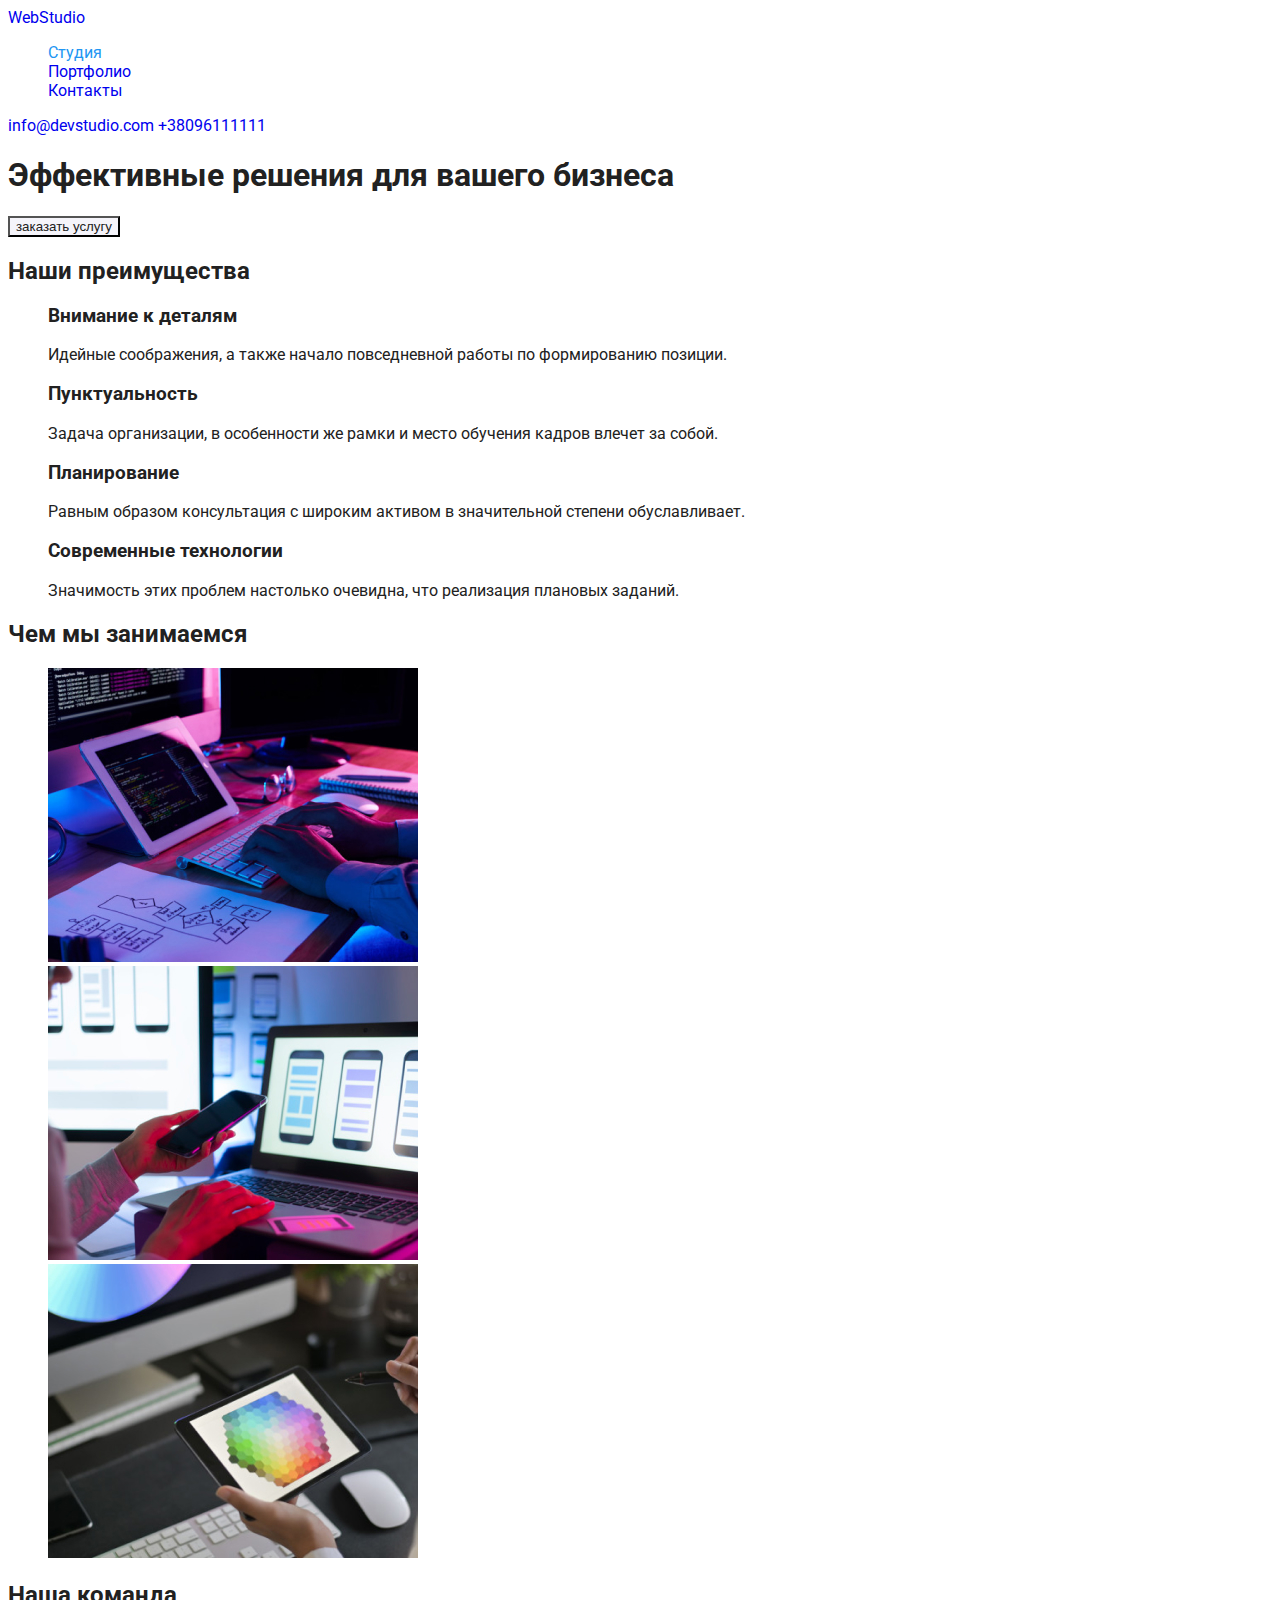
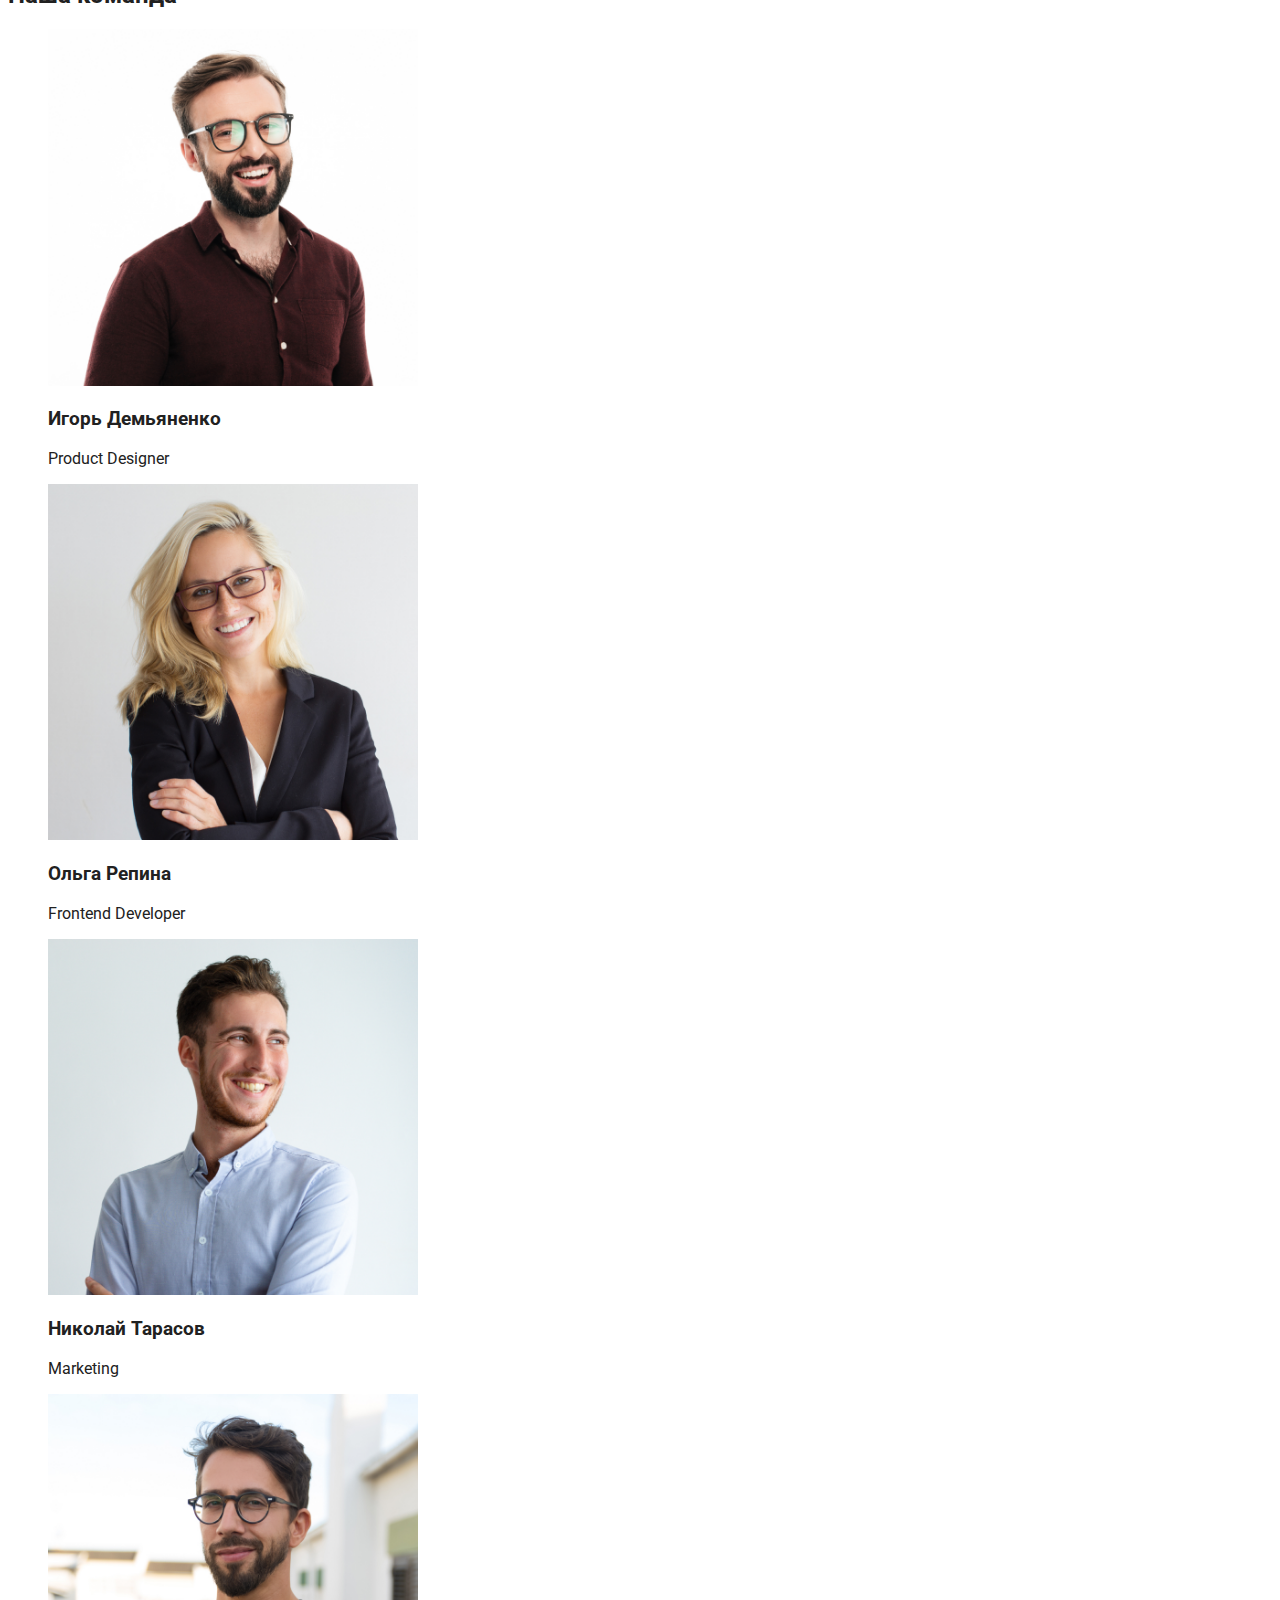
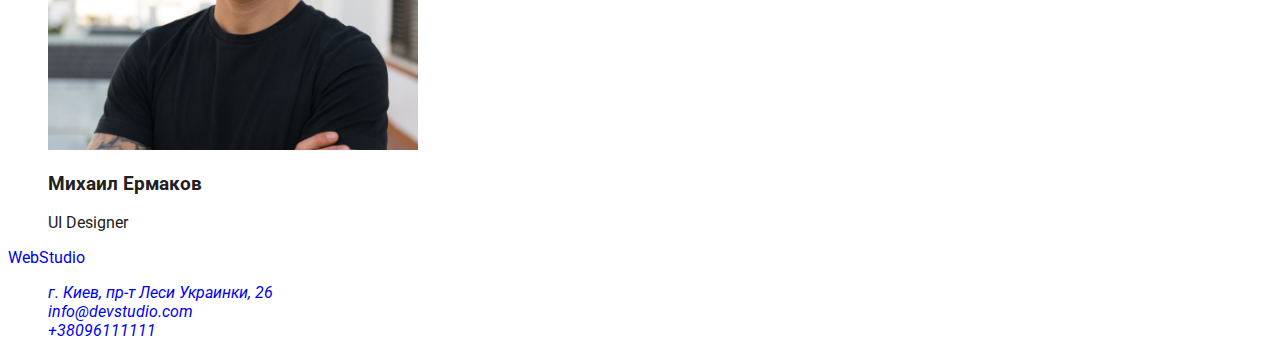
==== index.html @ 649ae751 "buttons added" ====
<!DOCTYPE html>
<html lang="ru">
    <head>
        <meta charset="UTF-8">
        <meta http-equiv="X-UA-Compatible" content="IE=edge">
        <meta name="viewport" content="width=device-width, initial-scale=1.0">
        <link rel="preconnect" href="https://fonts.googleapis.com">
        <link rel="preconnect" href="https://fonts.gstatic.com" crossorigin>
        <link href="https://fonts.googleapis.com/css2?family=Raleway:wght@700&family=Roboto:wght@400;500;700;900&display=swap"
            rel="stylesheet">
        <link rel="stylesheet" href="css/styles.css">
        <title>WebStudio</title>
    </head>
        <body>
            <!--header  -->
            <header>
                <nav class="site-nav">
                    <a href="./index.html">WebStudio</a>
                    <ul class="list">
                    <li> <a href="./index.html" class="link current">Студия</a> </li>
                    <li> <a href="./portfolio.html" class="link">Портфолио</a> </li>
                    <li> <a href="#">Контакты</a> </li>
                    </ul>
                </nav>
                <div>
                    <a href="mailto:info@devstudio.com">info@devstudio.com</a>
                    <a href="tel:+380961111111">+38096111111</a>
                </div>
            </header>

            <!-- main -->
            <main>
                <!-- Hero -->
                <section>
                    <h1>Эффективные решения для вашего бизнеса</h1>
                    <button type="button" class="button">заказать услугу</button>
                </section>
                <section>
                    <!-- заголовок h2 скрыть -->
                    <h2>Наши преимущества</h2>
                    <ul class="list">
                        <li>
                            <h3>Внимание к деталям</h3>
                            <p>Идейные соображения, а также начало повседневной работы по формированию позиции.</p>
                        </li>
                        <li>
                            <h3>Пунктуальность</h3>
                            <p>
                                Задача организации, в особенности же рамки и место обучения кадров влечет за собой.
                            </p>
                        </li>
                        <li>
                            <h3>Планирование</h3>
                            <p>
                                Равным образом консультация с широким активом в значительной степени обуславливает.
                            </p>
                        </li>
                        <li>
                            <h3>Современные технологии</h3>
                            <p>Значимость этих проблем настолько очевидна, что реализация плановых заданий.</p>
                        </li>
                    </ul>
                </section>
                <!-- Activities -->
                <section>
                    <h2>Чем мы занимаемся</h2>
                    <ul class="list">
                        <li>
                            <img src="./images/box-1.jpg" alt="coding" width="370" height="294"/>
                        </li>
                        <li>
                            <img src="./images/box-2.jpg" alt="mobile-app" width="370" height="294"/>
                        </li>
                        <li>
                            <img src="./images/box-3.jpg" alt="tablet" width="370" height="294"/>
                        </li>
                    </ul>
                </section>
                <!-- Our Team -->
                <h2>Наша команда</h2>
                <section>
                    <ul class="list">
                        <li>
                            <img src="./images/teamcard-1.jpg" alt="man-in-glasses" width="370" />
                            <h3>Игорь Демьяненко</h3>
                            <p>Product Designer</p>
                        </li>
                        <li>
                            <img src="./images/teamcard-2.jpg" alt="blonde-girl" width="370" />
                            <h3> Ольга Репина</h3>
                            <p>Frontend Developer </p>
                        </li>
                        <li>
                            <img src="./images/teamcard-3.jpg" alt="smiling-man" width="370" />
                            <h3>Николай Тарасов</h3>
                            <p> Marketing</p>
                        </li>
                        <li>
                            <img src="./images/teamcard-4.jpg" alt="smiling-man" width="370" />
                            <h3>Михаил Ермаков</h3>
                            <p> UI Designer</p>
                        </li>
                    </ul>
                </section>
                 
            </main>
            <!-- footer  -->
            <footer>
                <a href="./index.html">WebStudio</a>
                <address>
                    <ul class="list" >
                        <li><a href="https://goo.gl/maps/nnkkmyrKH8PEDYPt6" target="_blank" rel="nofollow noopener">г. Киев, пр-т Леси Украинки, 26</a> </li>
                        <li><a href="mailto:info@devstudio.com">info@devstudio.com</a></li>
                        <li><a href="tel:+380961111111">+38096111111</a></li>
                    </ul>    
                </address>            
        
            </footer>

            
        
        </body>
</html>
---- css/styles.css ----
:root {
    --primary-head-text : #212121;
    --secondary-text : #757575;
    --accent-color : #2196F3;
}
body {
    
    font-family: 'Raleway', sans-serif;
    font-family: 'Roboto', sans-serif;
    color: var(--primary-head-text);
    
}

ul {
    list-style: none;
}
a  {
    text-decoration: none;
}

/* Логотип */


/* site nav */
.site-nav :hover, :focus {
    color: brown;
}


.site-nav .link.current {
    color: var(--accent-color);
}


/* buttons */
.button {
    cursor: pointer;
    background-color: #F5F4FA;
    color: var(--primary-head-text)
}
.button:hover {
    color: var(--accent-color);

}
.button:active {
    color: green;
}
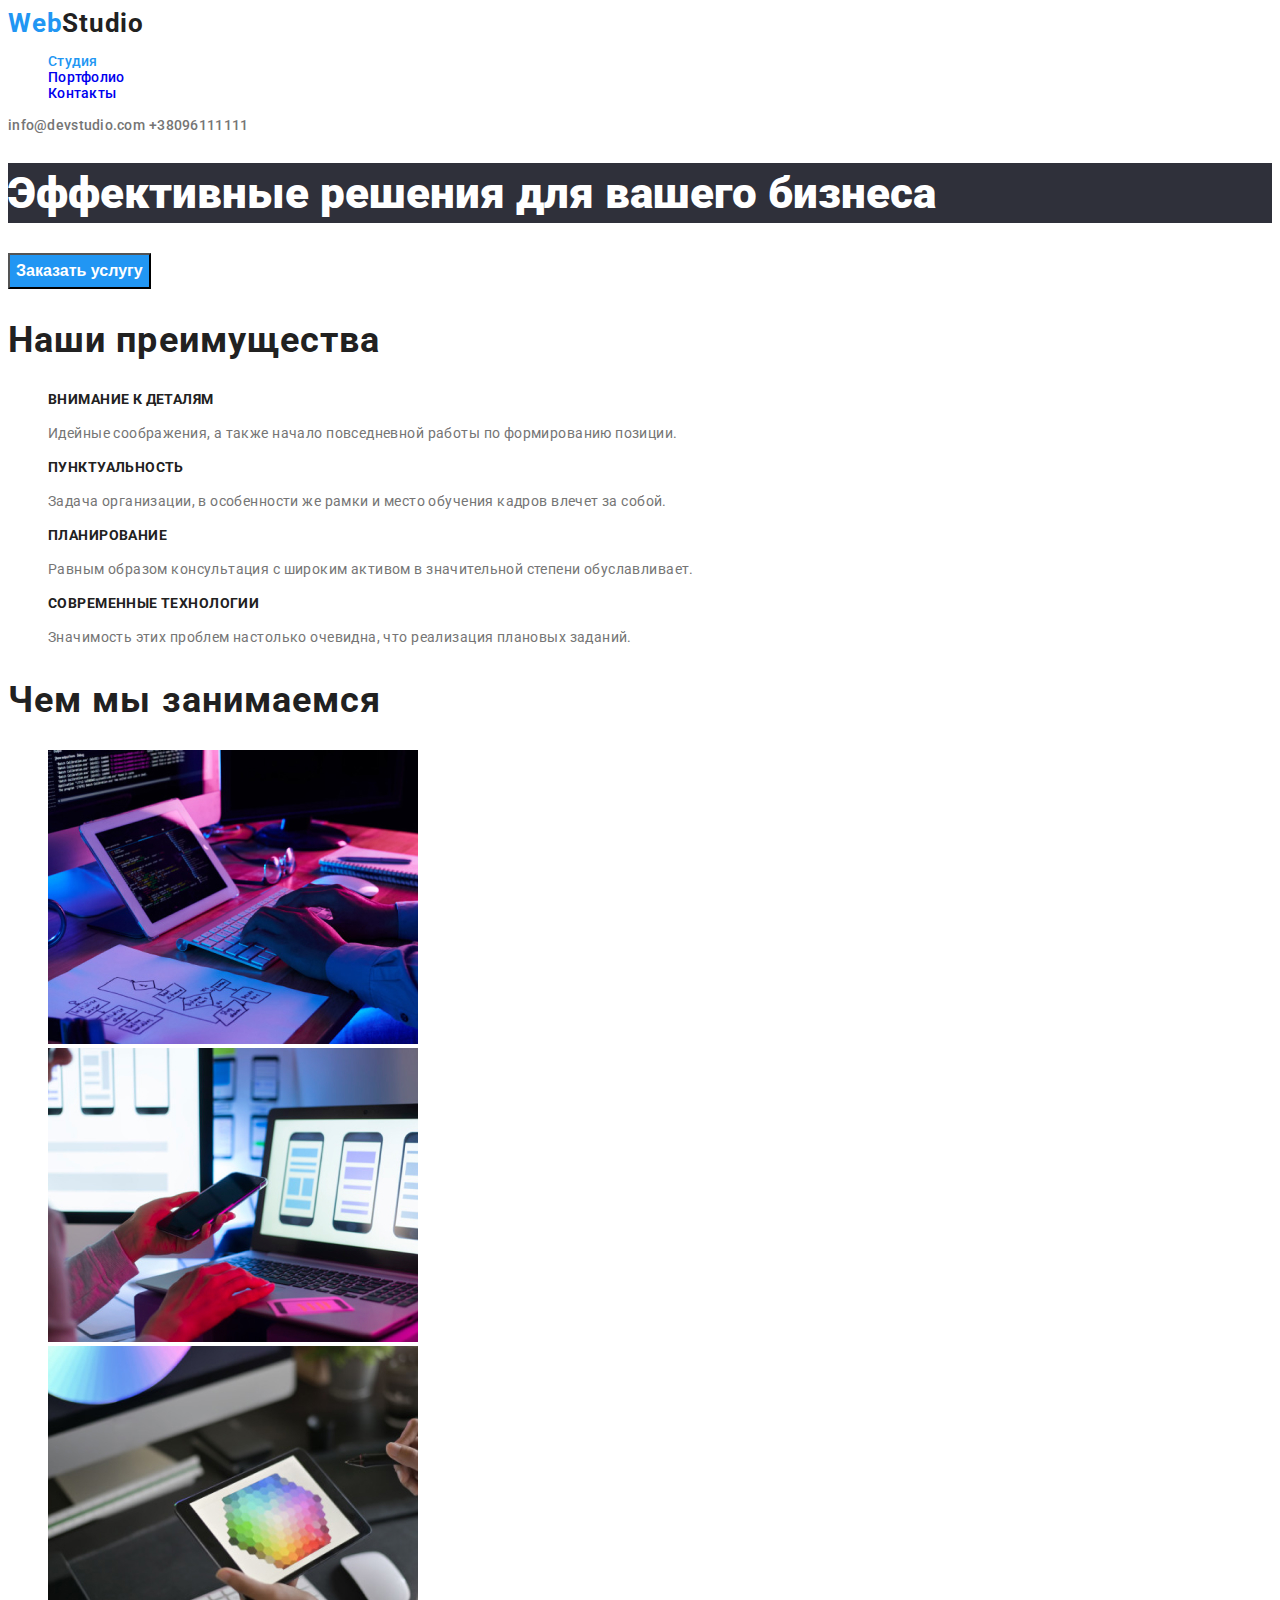
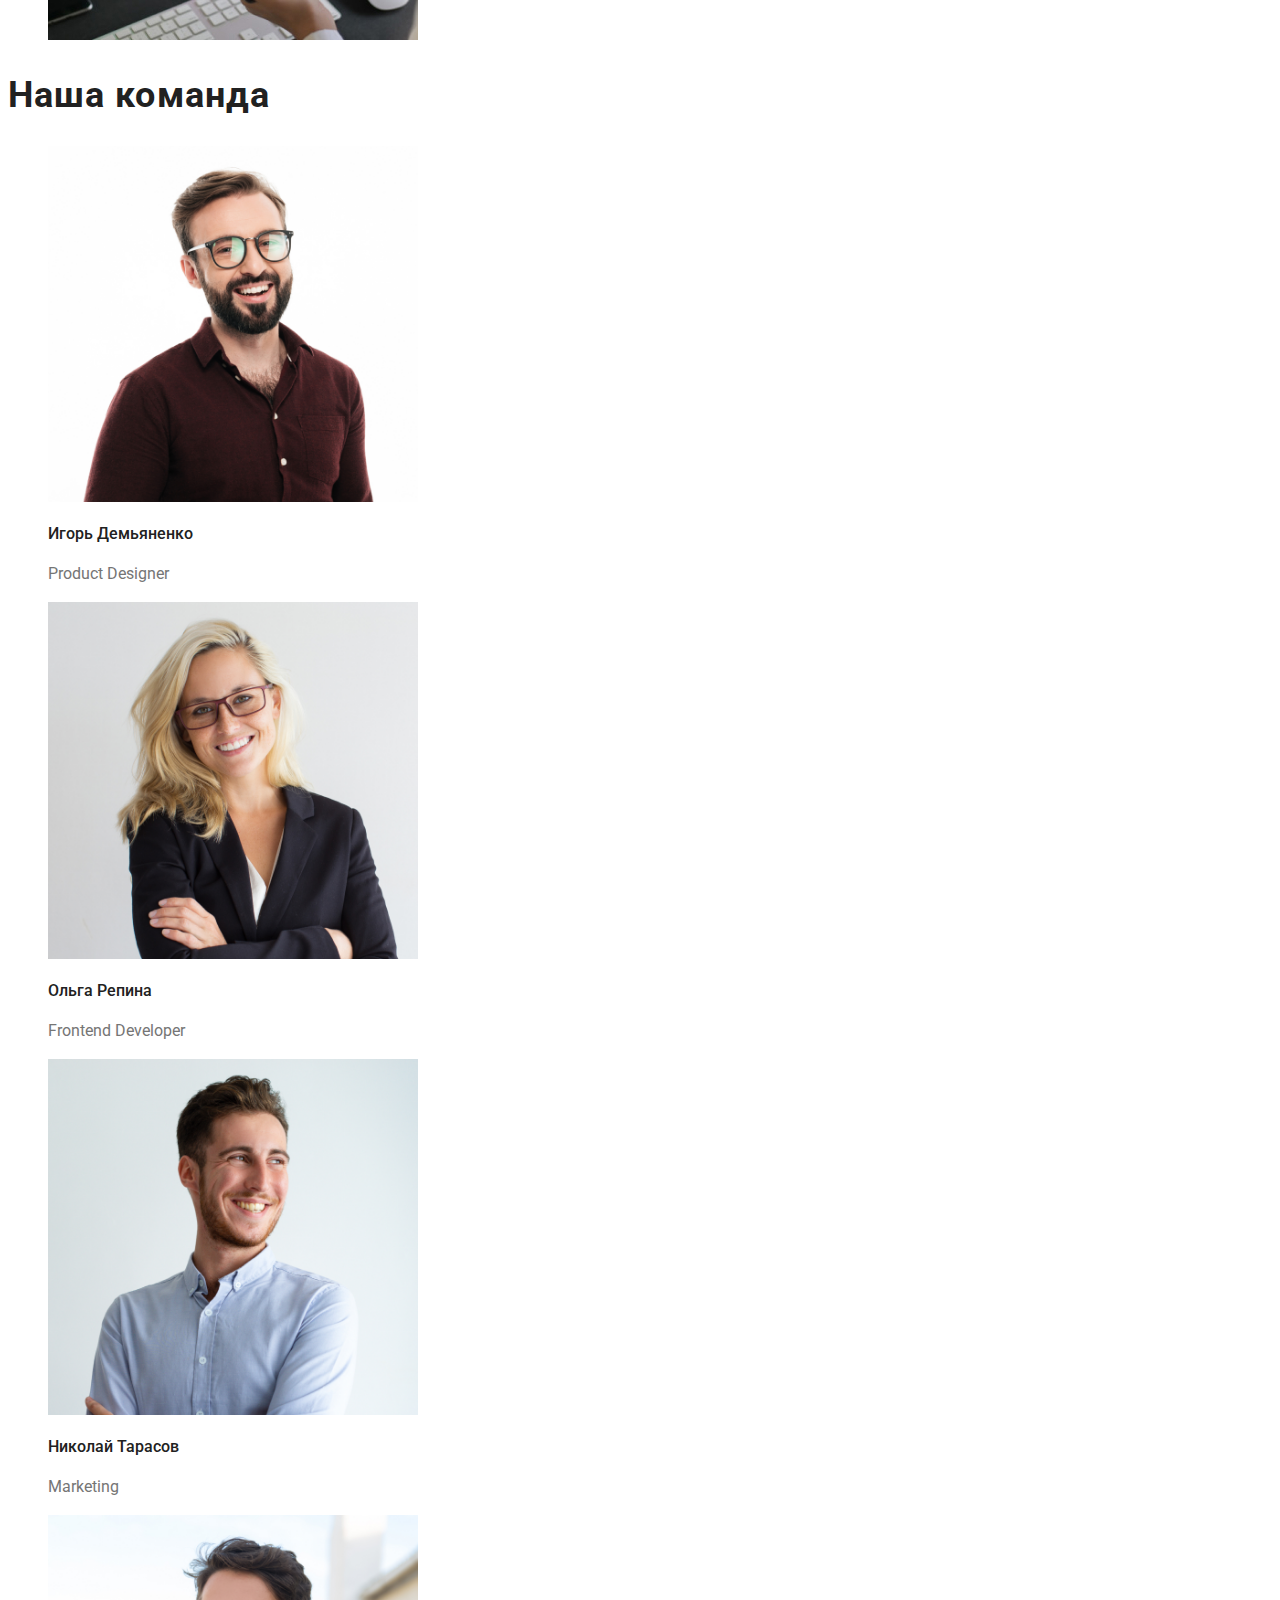
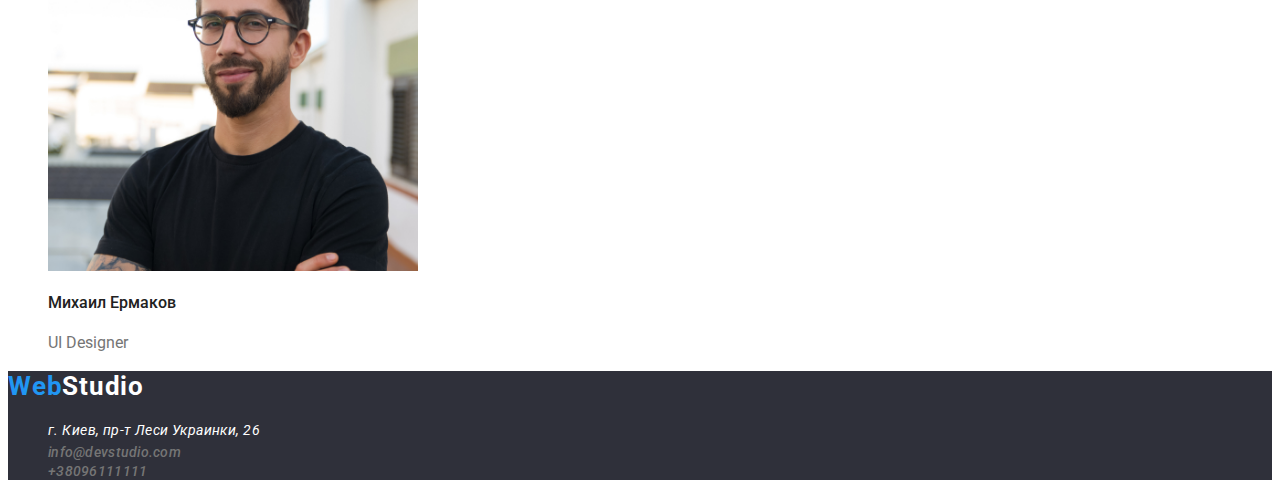
==== commit 4415e23f: "some classes added" ====
--- a/index.html
+++ b/index.html
@@ -15,7 +15,7 @@
             <!--header  -->
             <header>
                 <nav class="site-nav">
-                    <a href="./index.html">WebStudio</a>
+                    <a href="./index.html" class="logo"> <span class="web">Web</span><span class="studio top">Studio</span> </a>
                     <ul class="list">
                     <li> <a href="./index.html" class="link current">Студия</a> </li>
                     <li> <a href="./portfolio.html" class="link">Портфолио</a> </li>
@@ -23,8 +23,8 @@
                     </ul>
                 </nav>
                 <div>
-                    <a href="mailto:info@devstudio.com">info@devstudio.com</a>
-                    <a href="tel:+380961111111">+38096111111</a>
+                    <a href="mailto:info@devstudio.com" class="contact-link">info@devstudio.com</a>
+                    <a href="tel:+380961111111" class="contact-link">+38096111111</a>
                 </div>
             </header>
 
@@ -32,38 +32,38 @@
             <main>
                 <!-- Hero -->
                 <section>
-                    <h1>Эффективные решения для вашего бизнеса</h1>
-                    <button type="button" class="button">заказать услугу</button>
+                    <h1 class="header-title">Эффективные решения для вашего бизнеса</h1>
+                    <button type="button" class="button main">Заказать услугу</button>
                 </section>
                 <section>
                     <!-- заголовок h2 скрыть -->
-                    <h2>Наши преимущества</h2>
+                    <h2 class="secondary-title">Наши преимущества</h2>
                     <ul class="list">
                         <li>
-                            <h3>Внимание к деталям</h3>
-                            <p>Идейные соображения, а также начало повседневной работы по формированию позиции.</p>
+                            <h3 class="advantage">Внимание к деталям</h3>
+                            <p class="advantage-description">Идейные соображения, а также начало повседневной работы по формированию позиции.</p>
                         </li>
                         <li>
-                            <h3>Пунктуальность</h3>
-                            <p>
+                            <h3 class="advantage">Пунктуальность</h3>
+                            <p class="advantage-description">
                                 Задача организации, в особенности же рамки и место обучения кадров влечет за собой.
                             </p>
                         </li>
                         <li>
-                            <h3>Планирование</h3>
-                            <p>
+                            <h3 class="advantage">Планирование</h3>
+                            <p class="advantage-description">
                                 Равным образом консультация с широким активом в значительной степени обуславливает.
                             </p>
                         </li>
                         <li>
-                            <h3>Современные технологии</h3>
-                            <p>Значимость этих проблем настолько очевидна, что реализация плановых заданий.</p>
+                            <h3 class="advantage">Современные технологии</h3>
+                            <p class="advantage-description">Значимость этих проблем настолько очевидна, что реализация плановых заданий.</p>
                         </li>
                     </ul>
                 </section>
                 <!-- Activities -->
                 <section>
-                    <h2>Чем мы занимаемся</h2>
+                    <h2 class="secondary-title">Чем мы занимаемся</h2>
                     <ul class="list">
                         <li>
                             <img src="./images/box-1.jpg" alt="coding" width="370" height="294"/>
@@ -77,41 +77,41 @@
                     </ul>
                 </section>
                 <!-- Our Team -->
-                <h2>Наша команда</h2>
+                <h2 class="secondary-title">Наша команда</h2>
                 <section>
                     <ul class="list">
                         <li>
                             <img src="./images/teamcard-1.jpg" alt="man-in-glasses" width="370" />
-                            <h3>Игорь Демьяненко</h3>
-                            <p>Product Designer</p>
+                            <h3 class="employee">Игорь Демьяненко</h3>
+                            <p class="position">Product Designer</p>
                         </li>
                         <li>
                             <img src="./images/teamcard-2.jpg" alt="blonde-girl" width="370" />
-                            <h3> Ольга Репина</h3>
-                            <p>Frontend Developer </p>
+                            <h3 class="employee"> Ольга Репина</h3>
+                            <p class="position">Frontend Developer </p>
                         </li>
                         <li>
                             <img src="./images/teamcard-3.jpg" alt="smiling-man" width="370" />
-                            <h3>Николай Тарасов</h3>
-                            <p> Marketing</p>
+                            <h3 class="employee">Николай Тарасов</h3>
+                            <p class="position"> Marketing</p>
                         </li>
                         <li>
                             <img src="./images/teamcard-4.jpg" alt="smiling-man" width="370" />
-                            <h3>Михаил Ермаков</h3>
-                            <p> UI Designer</p>
+                            <h3 class="employee">Михаил Ермаков</h3>
+                            <p class="position"> UI Designer</p>
                         </li>
                     </ul>
                 </section>
                  
             </main>
             <!-- footer  -->
-            <footer>
-                <a href="./index.html">WebStudio</a>
+            <footer class="footer">
+                <a href="./index.html" class="logo"> <span class="web">Web</span><span class="studio bottom">Studio</span> </a>
                 <address>
                     <ul class="list" >
-                        <li><a href="https://goo.gl/maps/nnkkmyrKH8PEDYPt6" target="_blank" rel="nofollow noopener">г. Киев, пр-т Леси Украинки, 26</a> </li>
-                        <li><a href="mailto:info@devstudio.com">info@devstudio.com</a></li>
-                        <li><a href="tel:+380961111111">+38096111111</a></li>
+                        <li><a href="https://goo.gl/maps/nnkkmyrKH8PEDYPt6" target="_blank" rel="nofollow noopener" class="contact-link route">г. Киев, пр-т Леси Украинки, 26</a> </li>
+                        <li><a href="mailto:info@devstudio.com" class="contact-link">info@devstudio.com</a></li>
+                        <li><a href="tel:+380961111111" class="contact-link">+38096111111</a></li>
                     </ul>    
                 </address>            
         
--- a/css/styles.css
+++ b/css/styles.css
@@ -2,13 +2,17 @@
     --primary-head-text : #212121;
     --secondary-text : #757575;
     --accent-color : #2196F3;
+    --dark-bcg : #2F303A;
+    --hover-color : #188CE8;
+    
 }
+/* body */
 body {
     
     font-family: 'Raleway', sans-serif;
     font-family: 'Roboto', sans-serif;
     color: var(--primary-head-text);
-    
+
 }
 
 ul {
@@ -18,30 +22,149 @@
     text-decoration: none;
 }
 
-/* Логотип */
+/* logo */
+.logo {
+    font-weight: 700;
+    font-size: 26px;
+    line-height: 31px;
+    letter-spacing: 0.03em;
 
+}
+
+.web {
+color: var(--accent-color);
+}
+.studio.bottom {
+    color: #ffffff;
+}
+/* .studio.bottom:hover,
+.studio.bottom:fosuc {
+    color: var(--hover-color);
+} */
+.studio.top {
+    color: var(--primary-head-text);
+} 
+
+.studio:hover,
+.studio:focus {
+    color: var(--hover-color);
+}
 
 /* site nav */
-.site-nav :hover, :focus {
-    color: brown;
+
+.site-nav :hover,
+.site-nav :focus {
+    color: var(--hover-color);
 }
-
 
 .site-nav .link.current {
     color: var(--accent-color);
 }
+.site-nav, .contact-link {
+    font-family: Roboto;
+    font-size: 14px;
+    font-weight: 500;
+    line-height: 16px;
+    letter-spacing: 0.02em;
+    text-align: left;
+}
 
 
+/* header-title */
+.header-title {
+    font-weight: 900;
+    font-size: 44px;
+    line-height: 60px;
+    background-color: var(--dark-bcg);
+    color: white;
+    
+}
 /* buttons */
 .button {
     cursor: pointer;
     background-color: #F5F4FA;
-    color: var(--primary-head-text)
+    color: #212121;
 }
-.button:hover {
-    color: var(--accent-color);
+.button:hover,
+.button:focus {
+    color: #ffffff;
+    background-color: var(--hover-color);
 
 }
 .button:active {
-    color: green;
+    color: #2F303A;
 }
+.button.main {
+    font-weight: 700;
+    font-size: 16px;
+    line-height: 30px;
+    background-color: var(--accent-color);
+    color: #ffffff;
+}
+.button.main:hover,
+.button.main:focus {
+    background-color: var(--hover-color);
+    color: #ffffff;
+}
+
+/* links */
+.contact-link {
+    color: var(--secondary-text)
+}
+.contact-link:hover,
+.contact-link:focus {
+    color: var(--hover-color);
+}
+.secondary-title {
+    font-weight: 700;
+    font-size: 36px;
+    line-height: 42px;
+    letter-spacing: 0.03em; 
+}
+.contact-link.route {
+    font-weight: 400;
+    font-size: 14px;
+    line-height: 24px;
+    letter-spacing: 0.03em;
+    color: white;  
+}
+.contact-link.route:hover,
+.contact-link.route:focus {
+    color: var(--hover-color);
+}
+/* advantages */
+.advantage {
+    font-weight: 700;
+    font-size: 14px;
+    line-height: 16px;
+    letter-spacing: 0.03em;
+    text-transform: uppercase;
+    color: var(--primary-head-text);
+
+}
+.advantage-description{font-weight: 400;
+    font-size: 14px;
+    line-height: 24px;
+    letter-spacing: 0.03em;
+    color: var(--secondary-text);
+    
+}
+
+/* our team */
+.employee {
+    font-weight: 500;
+    font-size: 16px;
+    line-height: 1.5;
+    color: var(--primary-head-text);
+}
+.position {
+    font-weight: 400;
+    font-size: 16px;
+    line-height: 1.5;
+    color: var(--secondary-text);
+
+}
+/* footer */
+.footer {
+    background-color: var(--dark-bcg);
+}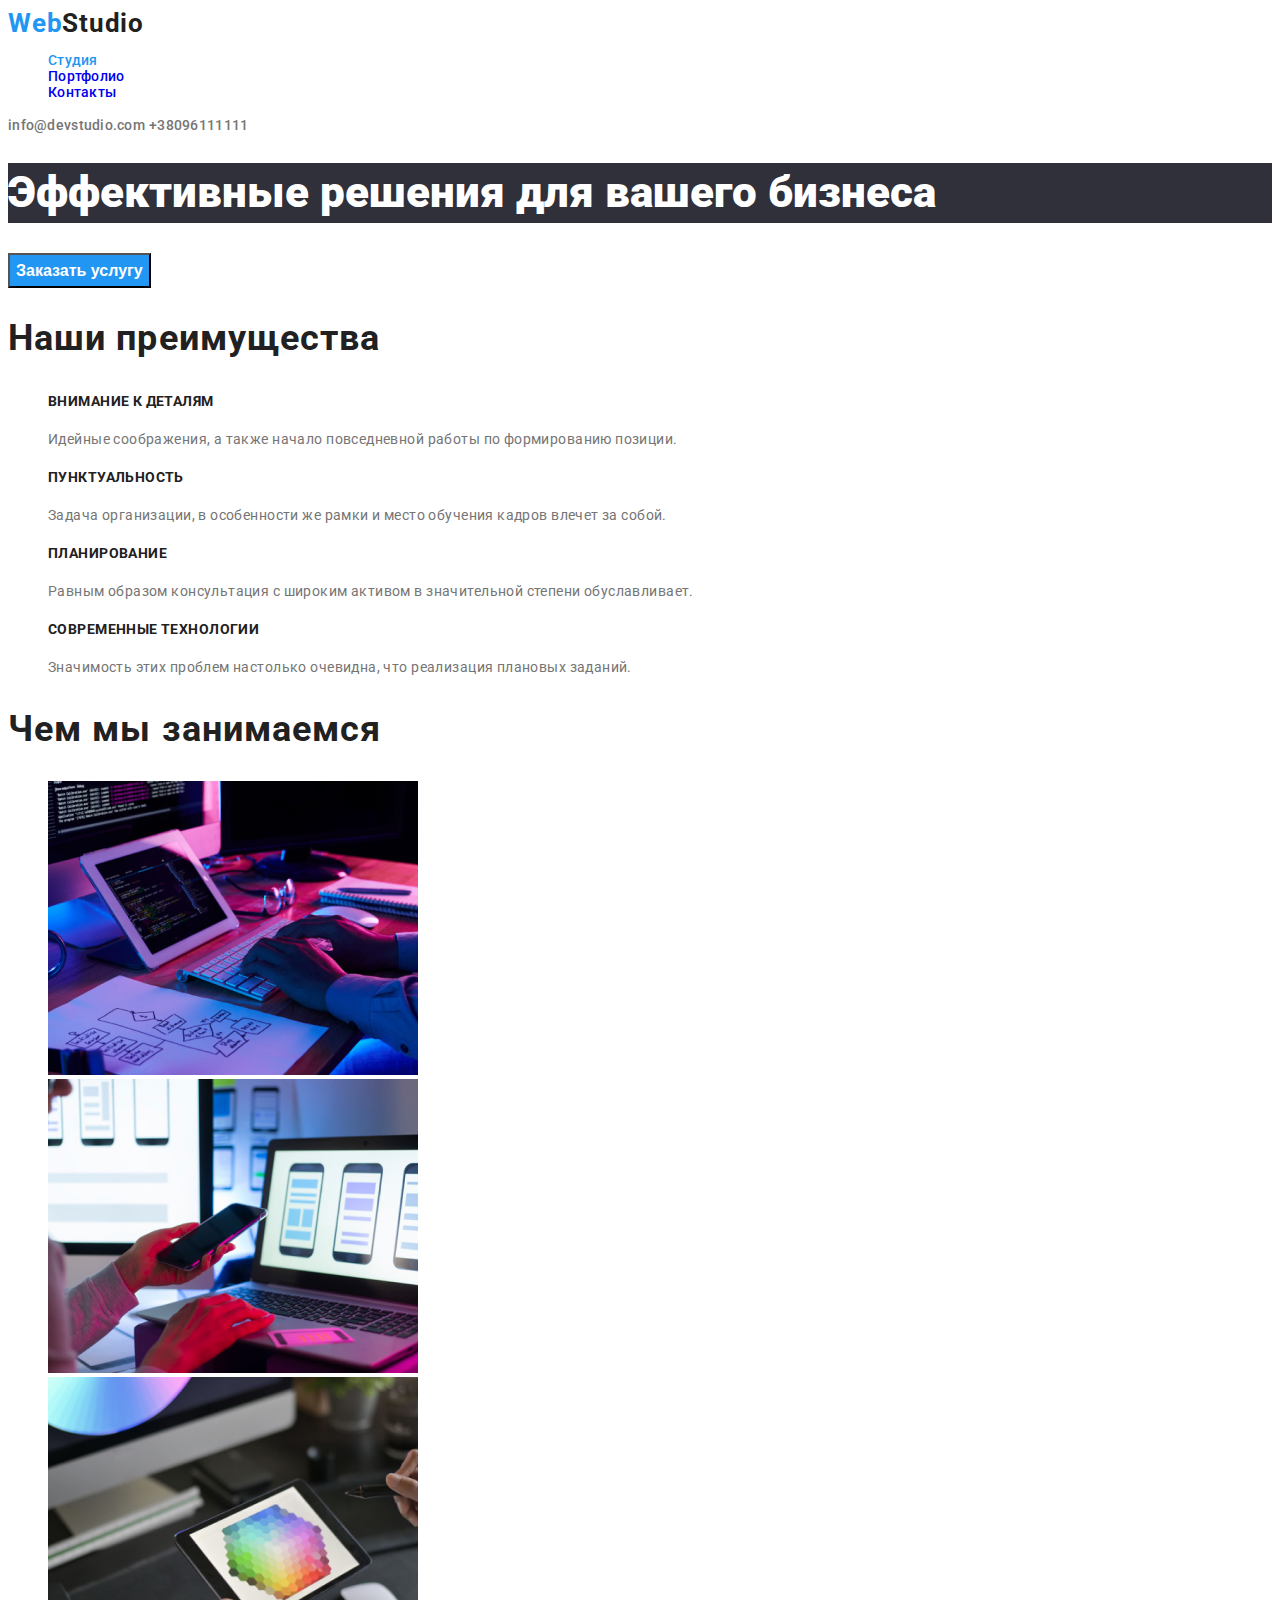
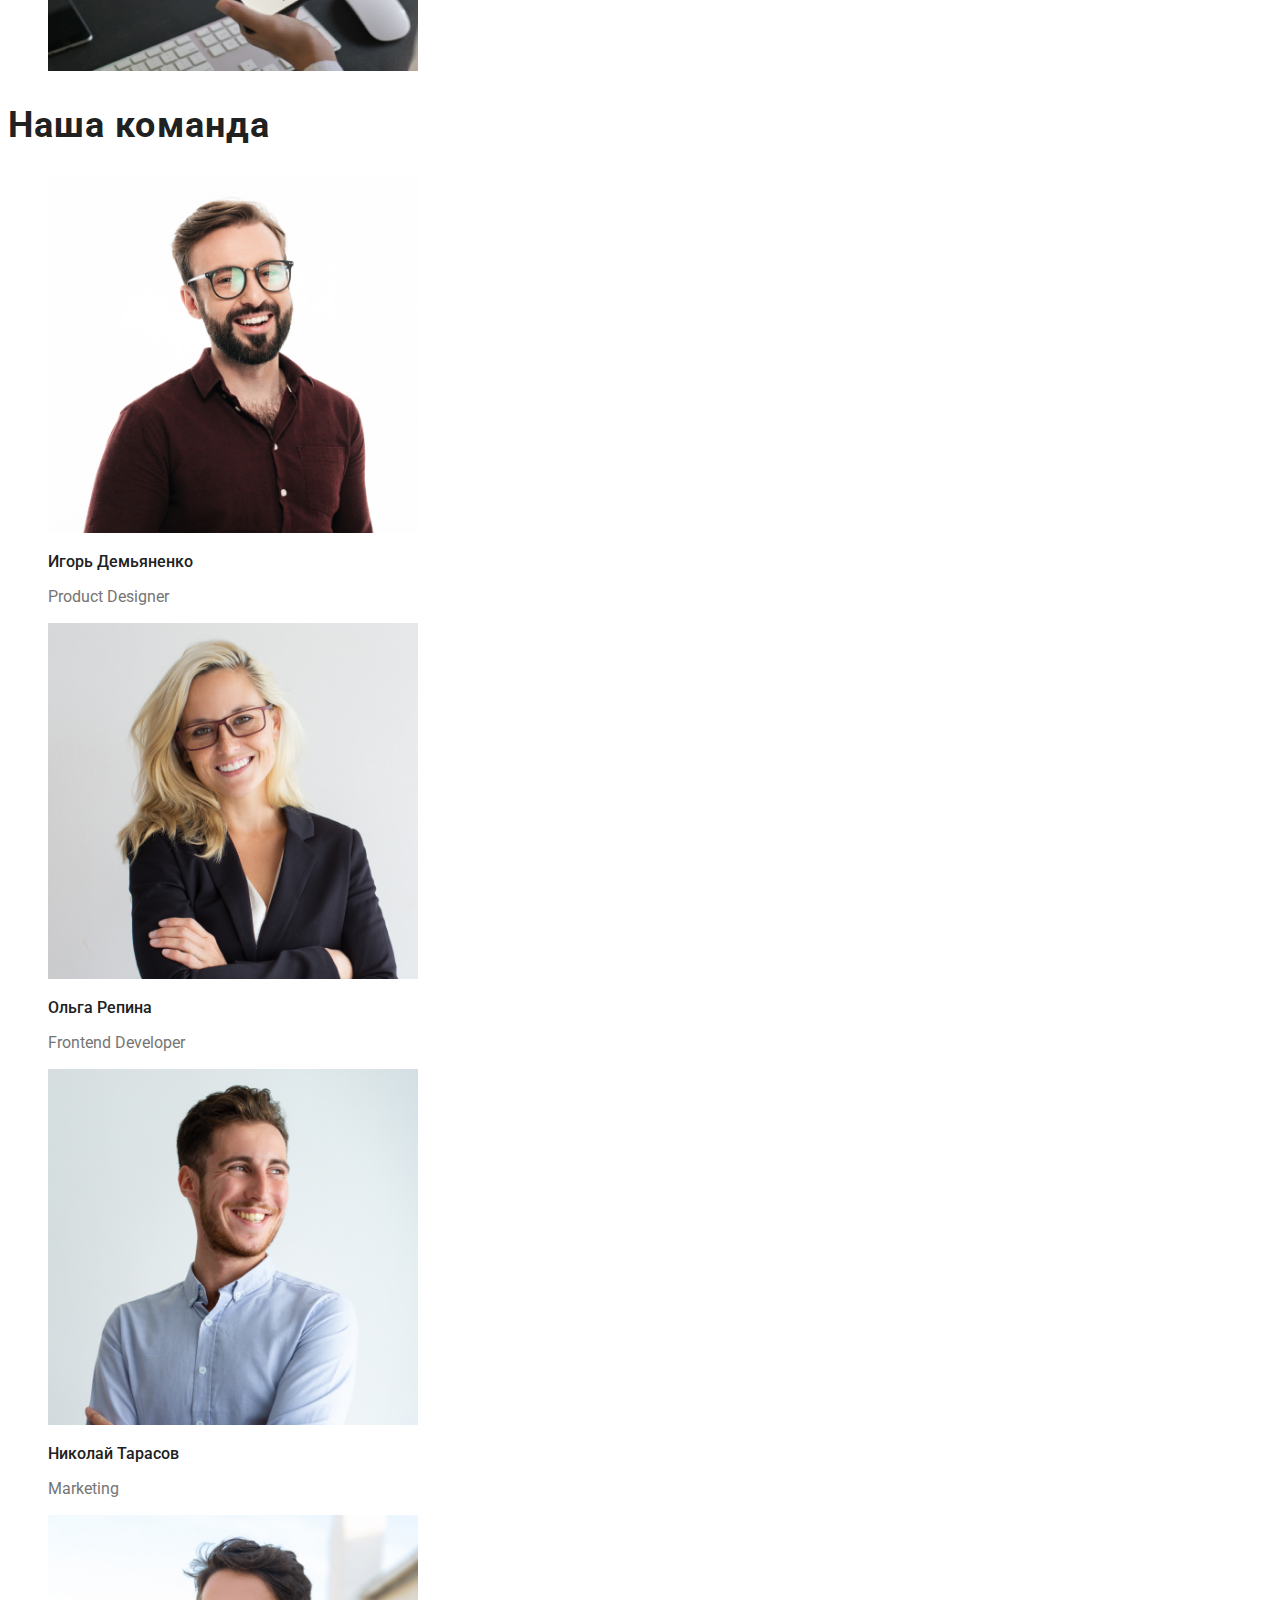
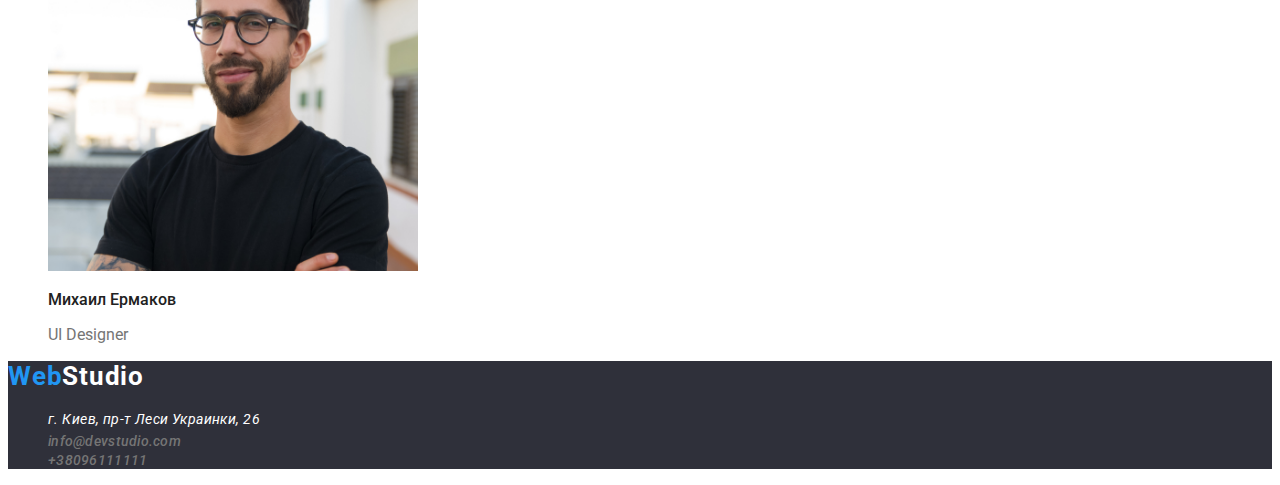
==== commit 024cafca: "before check" ====
--- a/index.html
+++ b/index.html
@@ -15,7 +15,7 @@
             <!--header  -->
             <header>
                 <nav class="site-nav">
-                    <a href="./index.html" class="logo"> <span class="web">Web</span><span class="studio top">Studio</span> </a>
+                    <a href="./index.html" class="logo"> <span class="web">Web</span><span class="studio">Studio</span> </a>
                     <ul class="list">
                     <li> <a href="./index.html" class="link current">Студия</a> </li>
                     <li> <a href="./portfolio.html" class="link">Портфолио</a> </li>
@@ -106,7 +106,7 @@
             </main>
             <!-- footer  -->
             <footer class="footer">
-                <a href="./index.html" class="logo"> <span class="web">Web</span><span class="studio bottom">Studio</span> </a>
+                <a href="./index.html" class="logo"> <span class="web">Web</span><span class="studio-bottom">Studio</span> </a>
                 <address>
                     <ul class="list" >
                         <li><a href="https://goo.gl/maps/nnkkmyrKH8PEDYPt6" target="_blank" rel="nofollow noopener" class="contact-link route">г. Киев, пр-т Леси Украинки, 26</a> </li>
--- a/css/styles.css
+++ b/css/styles.css
@@ -3,8 +3,7 @@
     --secondary-text : #757575;
     --accent-color : #2196F3;
     --dark-bcg : #2F303A;
-    --hover-color : #188CE8;
-    
+    --hover-color : #188CE8;    
 }
 /* body */
 body {
@@ -12,7 +11,6 @@
     font-family: 'Raleway', sans-serif;
     font-family: 'Roboto', sans-serif;
     color: var(--primary-head-text);
-
 }
 
 ul {
@@ -22,33 +20,31 @@
     text-decoration: none;
 }
 
+
+
 /* logo */
 .logo {
     font-weight: 700;
     font-size: 26px;
-    line-height: 31px;
+    line-height: 1.19;
     letter-spacing: 0.03em;
+}
 
-}
 
 .web {
 color: var(--accent-color);
 }
-.studio.bottom {
+.studio-bottom {
     color: #ffffff;
 }
-/* .studio.bottom:hover,
-.studio.bottom:fosuc {
+.studio-bottom:hover,
+.studio-bottom:focus {
     color: var(--hover-color);
-} */
-.studio.top {
+}
+.studio {
     color: var(--primary-head-text);
 } 
 
-.studio:hover,
-.studio:focus {
-    color: var(--hover-color);
-}
 
 /* site nav */
 
@@ -64,7 +60,7 @@
     font-family: Roboto;
     font-size: 14px;
     font-weight: 500;
-    line-height: 16px;
+    line-height: 1.14;
     letter-spacing: 0.02em;
     text-align: left;
 }
@@ -74,7 +70,7 @@
 .header-title {
     font-weight: 900;
     font-size: 44px;
-    line-height: 60px;
+    line-height: 1.36;
     background-color: var(--dark-bcg);
     color: white;
     
@@ -97,7 +93,7 @@
 .button.main {
     font-weight: 700;
     font-size: 16px;
-    line-height: 30px;
+    line-height: 1.87;
     background-color: var(--accent-color);
     color: #ffffff;
 }
@@ -118,13 +114,13 @@
 .secondary-title {
     font-weight: 700;
     font-size: 36px;
-    line-height: 42px;
+    line-height: 1.16;
     letter-spacing: 0.03em; 
 }
 .contact-link.route {
     font-weight: 400;
     font-size: 14px;
-    line-height: 24px;
+    line-height: 1.71;
     letter-spacing: 0.03em;
     color: white;  
 }
@@ -136,7 +132,7 @@
 .advantage {
     font-weight: 700;
     font-size: 14px;
-    line-height: 16px;
+    line-height: 1.71;
     letter-spacing: 0.03em;
     text-transform: uppercase;
     color: var(--primary-head-text);
@@ -144,7 +140,7 @@
 }
 .advantage-description{font-weight: 400;
     font-size: 14px;
-    line-height: 24px;
+    line-height: 1.71;
     letter-spacing: 0.03em;
     color: var(--secondary-text);
     
@@ -154,16 +150,21 @@
 .employee {
     font-weight: 500;
     font-size: 16px;
-    line-height: 1.5;
+    line-height: 1.18;
     color: var(--primary-head-text);
 }
 .position {
     font-weight: 400;
     font-size: 16px;
-    line-height: 1.5;
+    line-height: 1.18;
     color: var(--secondary-text);
 
 }
+
+.portfolio-description {
+    color: var(--secondary-text);
+}
+
 /* footer */
 .footer {
     background-color: var(--dark-bcg);
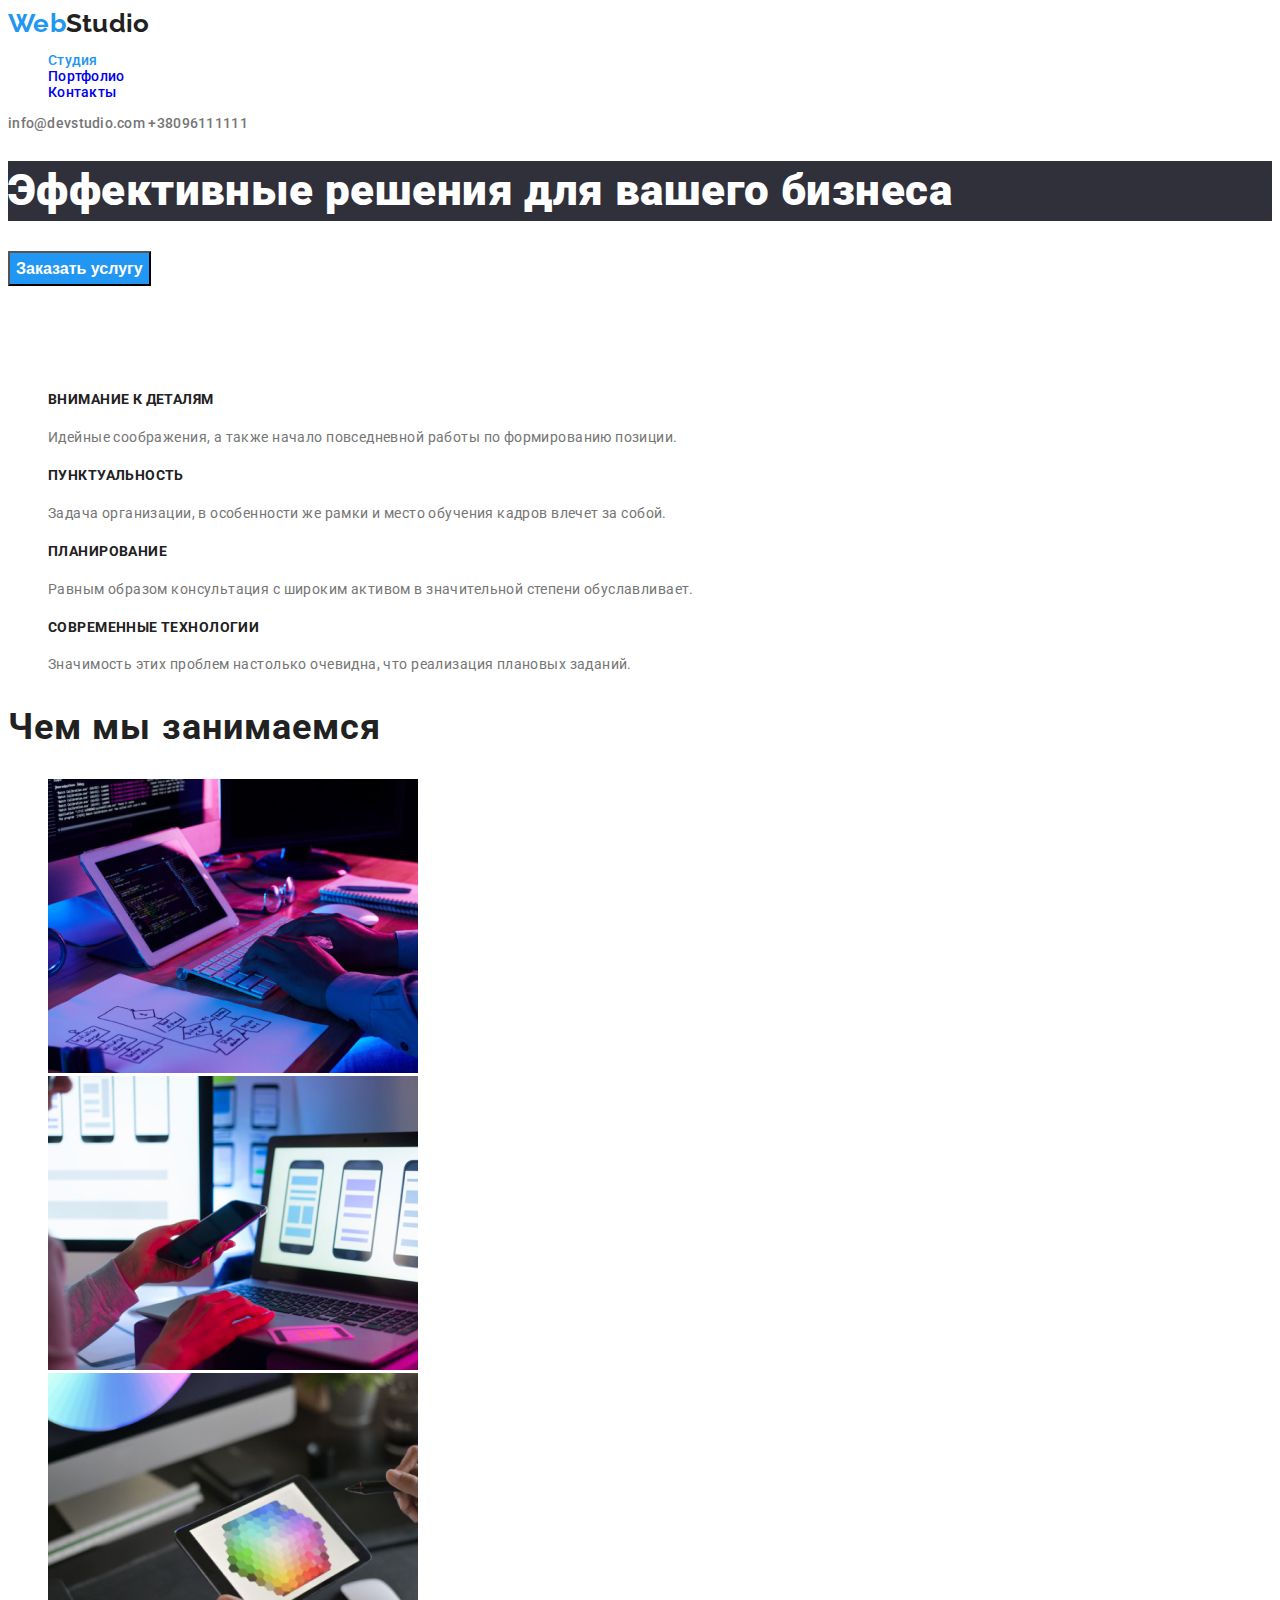
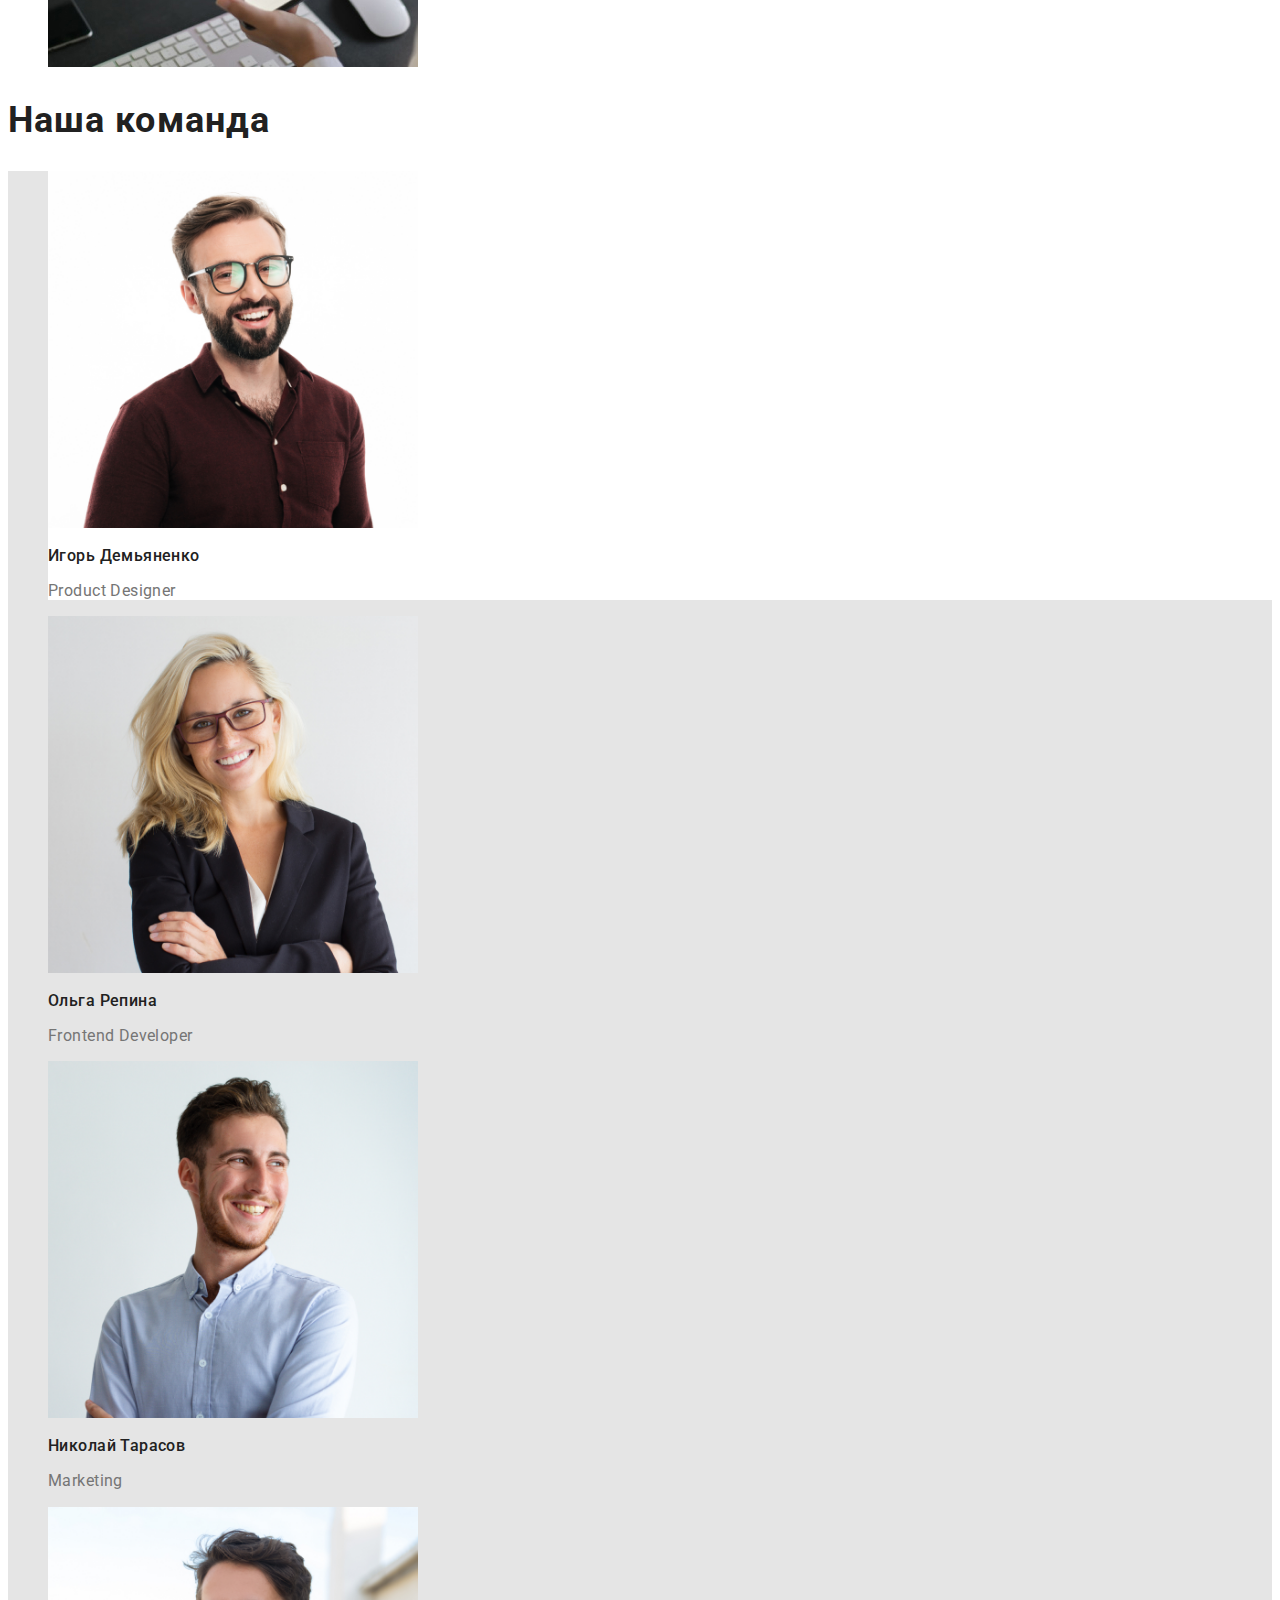
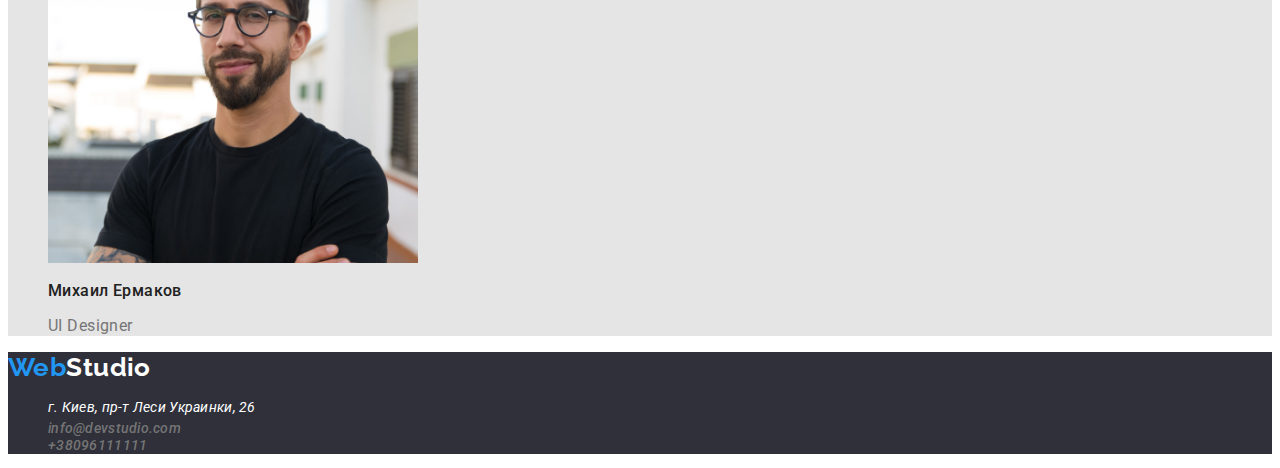
==== commit abfc0bbc: "after mentor`s check" ====
--- a/index.html
+++ b/index.html
@@ -8,7 +8,7 @@
         <link rel="preconnect" href="https://fonts.gstatic.com" crossorigin>
         <link href="https://fonts.googleapis.com/css2?family=Raleway:wght@700&family=Roboto:wght@400;500;700;900&display=swap"
             rel="stylesheet">
-        <link rel="stylesheet" href="css/styles.css">
+        <link rel="stylesheet" href="./css/styles.css">
         <title>WebStudio</title>
     </head>
         <body>
@@ -37,7 +37,7 @@
                 </section>
                 <section>
                     <!-- заголовок h2 скрыть -->
-                    <h2 class="secondary-title">Наши преимущества</h2>
+                    <h2 class="secondary-title hide">Наши преимущества</h2>
                     <ul class="list">
                         <li>
                             <h3 class="advantage">Внимание к деталям</h3>
@@ -78,9 +78,9 @@
                 </section>
                 <!-- Our Team -->
                 <h2 class="secondary-title">Наша команда</h2>
-                <section>
+                <section class="team">
                     <ul class="list">
-                        <li>
+                        <li class="item-bcg">
                             <img src="./images/teamcard-1.jpg" alt="man-in-glasses" width="370" />
                             <h3 class="employee">Игорь Демьяненко</h3>
                             <p class="position">Product Designer</p>
--- a/css/styles.css
+++ b/css/styles.css
@@ -1,16 +1,22 @@
 :root {
     --primary-head-text : #212121;
+    --primary-bcg : #ffffff;
     --secondary-text : #757575;
     --accent-color : #2196F3;
     --dark-bcg : #2F303A;
-    --hover-color : #188CE8;    
+    --hover-color : #188CE8;
+    --secondary-bcg : #E5E5E5;
+    --primary-font: 'Roboto', sans-serif;
+    --logo-font : 'Raleway', sans-serif;
 }
 /* body */
 body {
     
-    font-family: 'Raleway', sans-serif;
-    font-family: 'Roboto', sans-serif;
+    font-family: var(--primary-font);
     color: var(--primary-head-text);
+    background-color: var(--primary-bcg);
+    font-size: 14px;
+    letter-spacing: 0.03em;
 }
 
 ul {
@@ -27,7 +33,7 @@
     font-weight: 700;
     font-size: 26px;
     line-height: 1.19;
-    letter-spacing: 0.03em;
+    font-family: var(--logo-font);
 }
 
 
@@ -121,19 +127,26 @@
     font-weight: 400;
     font-size: 14px;
     line-height: 1.71;
-    letter-spacing: 0.03em;
     color: white;  
 }
 .contact-link.route:hover,
 .contact-link.route:focus {
     color: var(--hover-color);
 }
+/* our team */
+.team {
+    background-color: var(--secondary-bcg);
+   
+}
+.item-bcg {
+    background-color: var(--primary-bcg);
+}
+
 /* advantages */
 .advantage {
     font-weight: 700;
     font-size: 14px;
     line-height: 1.71;
-    letter-spacing: 0.03em;
     text-transform: uppercase;
     color: var(--primary-head-text);
 
@@ -141,7 +154,6 @@
 .advantage-description{font-weight: 400;
     font-size: 14px;
     line-height: 1.71;
-    letter-spacing: 0.03em;
     color: var(--secondary-text);
     
 }
@@ -168,4 +180,7 @@
 /* footer */
 .footer {
     background-color: var(--dark-bcg);
+}
+.hide {
+    visibility: hidden;
 }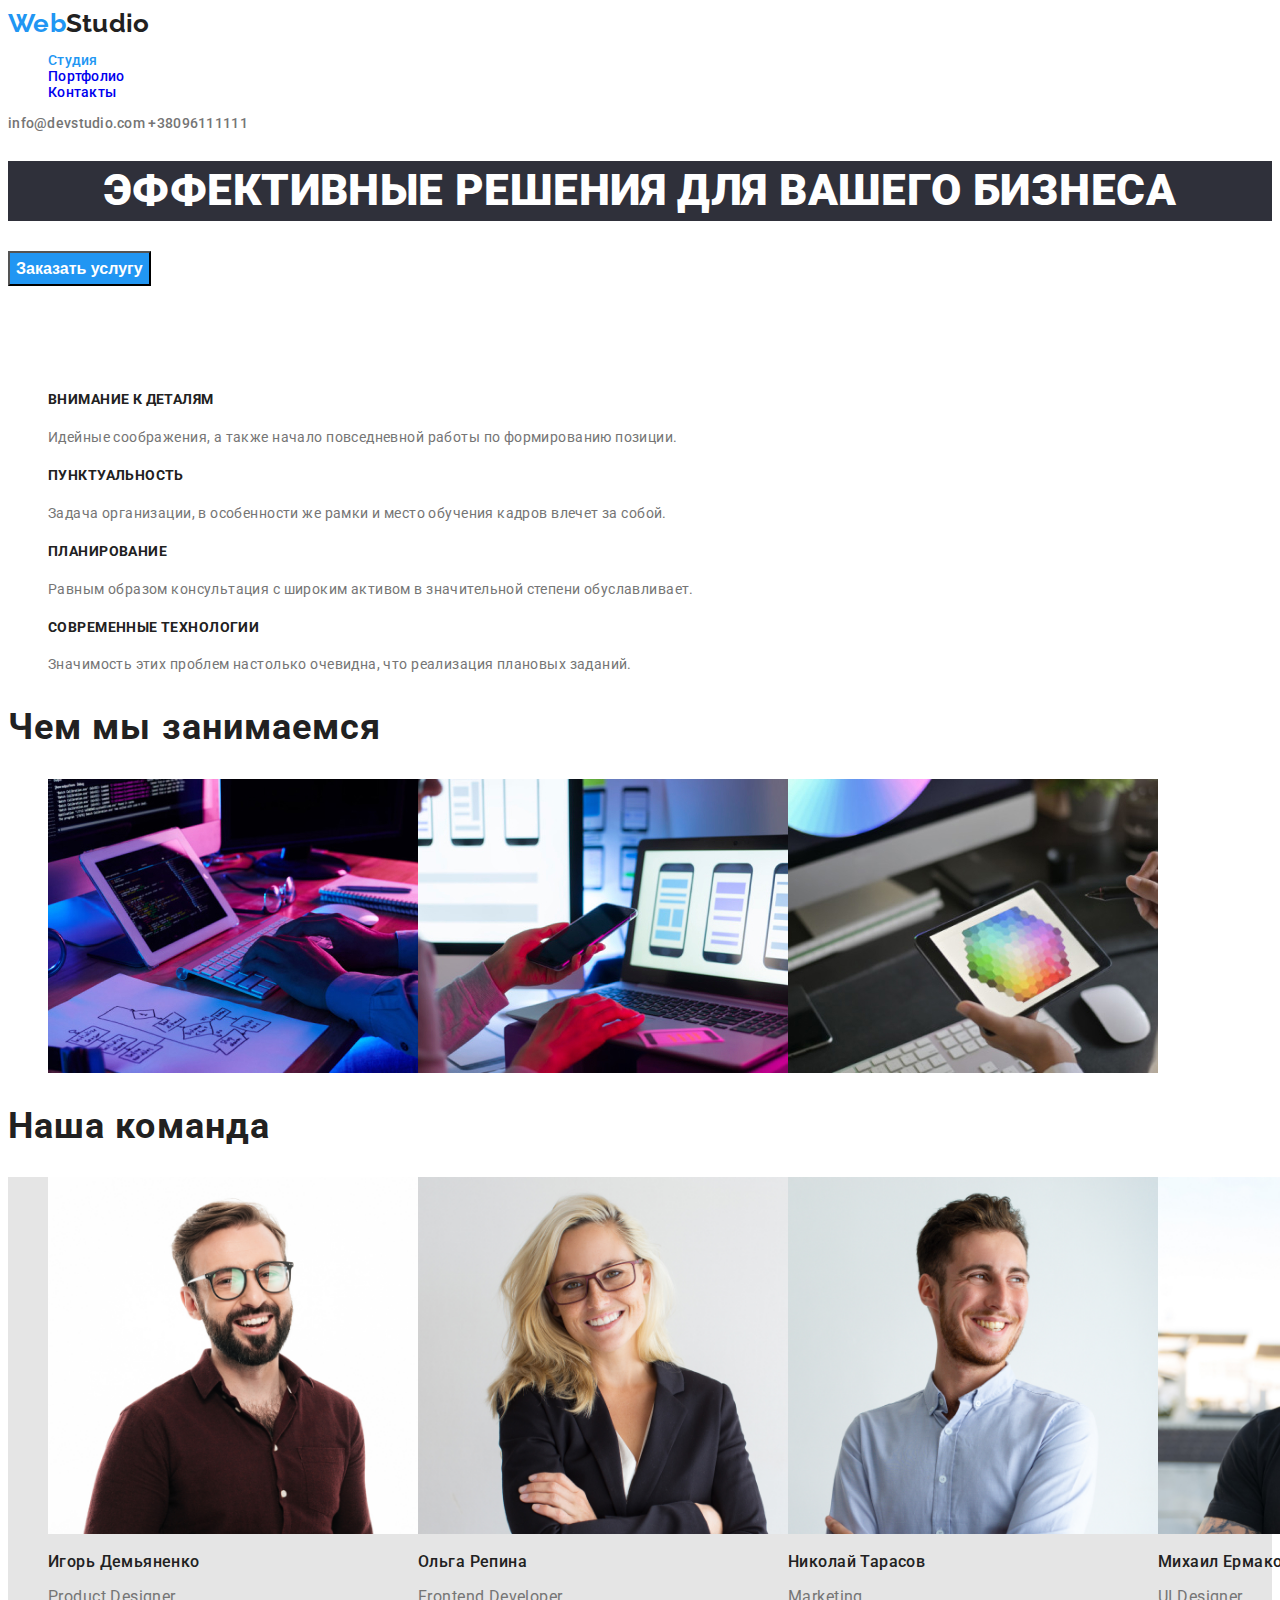
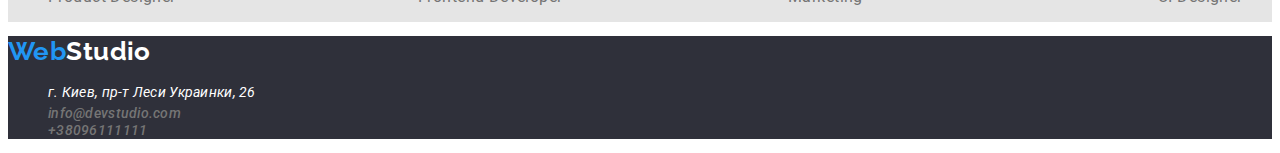
==== commit a1683c46: "minor change" ====
--- a/index.html
+++ b/index.html
@@ -64,7 +64,7 @@
                 <!-- Activities -->
                 <section>
                     <h2 class="secondary-title">Чем мы занимаемся</h2>
-                    <ul class="list">
+                    <ul class="list activities">
                         <li>
                             <img src="./images/box-1.jpg" alt="coding" width="370" height="294"/>
                         </li>
@@ -79,8 +79,8 @@
                 <!-- Our Team -->
                 <h2 class="secondary-title">Наша команда</h2>
                 <section class="team">
-                    <ul class="list">
-                        <li class="item-bcg">
+                    <ul class="list activities">
+                        <li>
                             <img src="./images/teamcard-1.jpg" alt="man-in-glasses" width="370" />
                             <h3 class="employee">Игорь Демьяненко</h3>
                             <p class="position">Product Designer</p>
--- a/css/styles.css
+++ b/css/styles.css
@@ -58,7 +58,9 @@
 .site-nav :focus {
     color: var(--hover-color);
 }
-
+.site-nav {
+    color : var(--primary-head-text)
+}
 .site-nav .link.current {
     color: var(--accent-color);
 }
@@ -72,13 +74,15 @@
 }
 
 
-/* header-title */
+/* hero */
 .header-title {
     font-weight: 900;
     font-size: 44px;
     line-height: 1.36;
     background-color: var(--dark-bcg);
     color: white;
+    text-align: center;
+    text-transform: uppercase;
     
 }
 /* buttons */
@@ -133,14 +137,15 @@
 .contact-link.route:focus {
     color: var(--hover-color);
 }
+.list.activities {
+    display: flex;
+}
 /* our team */
 .team {
-    background-color: var(--secondary-bcg);
-   
+    background-color: var(--secondary-bcg); 
 }
-.item-bcg {
-    background-color: var(--primary-bcg);
-}
+
+
 
 /* advantages */
 .advantage {
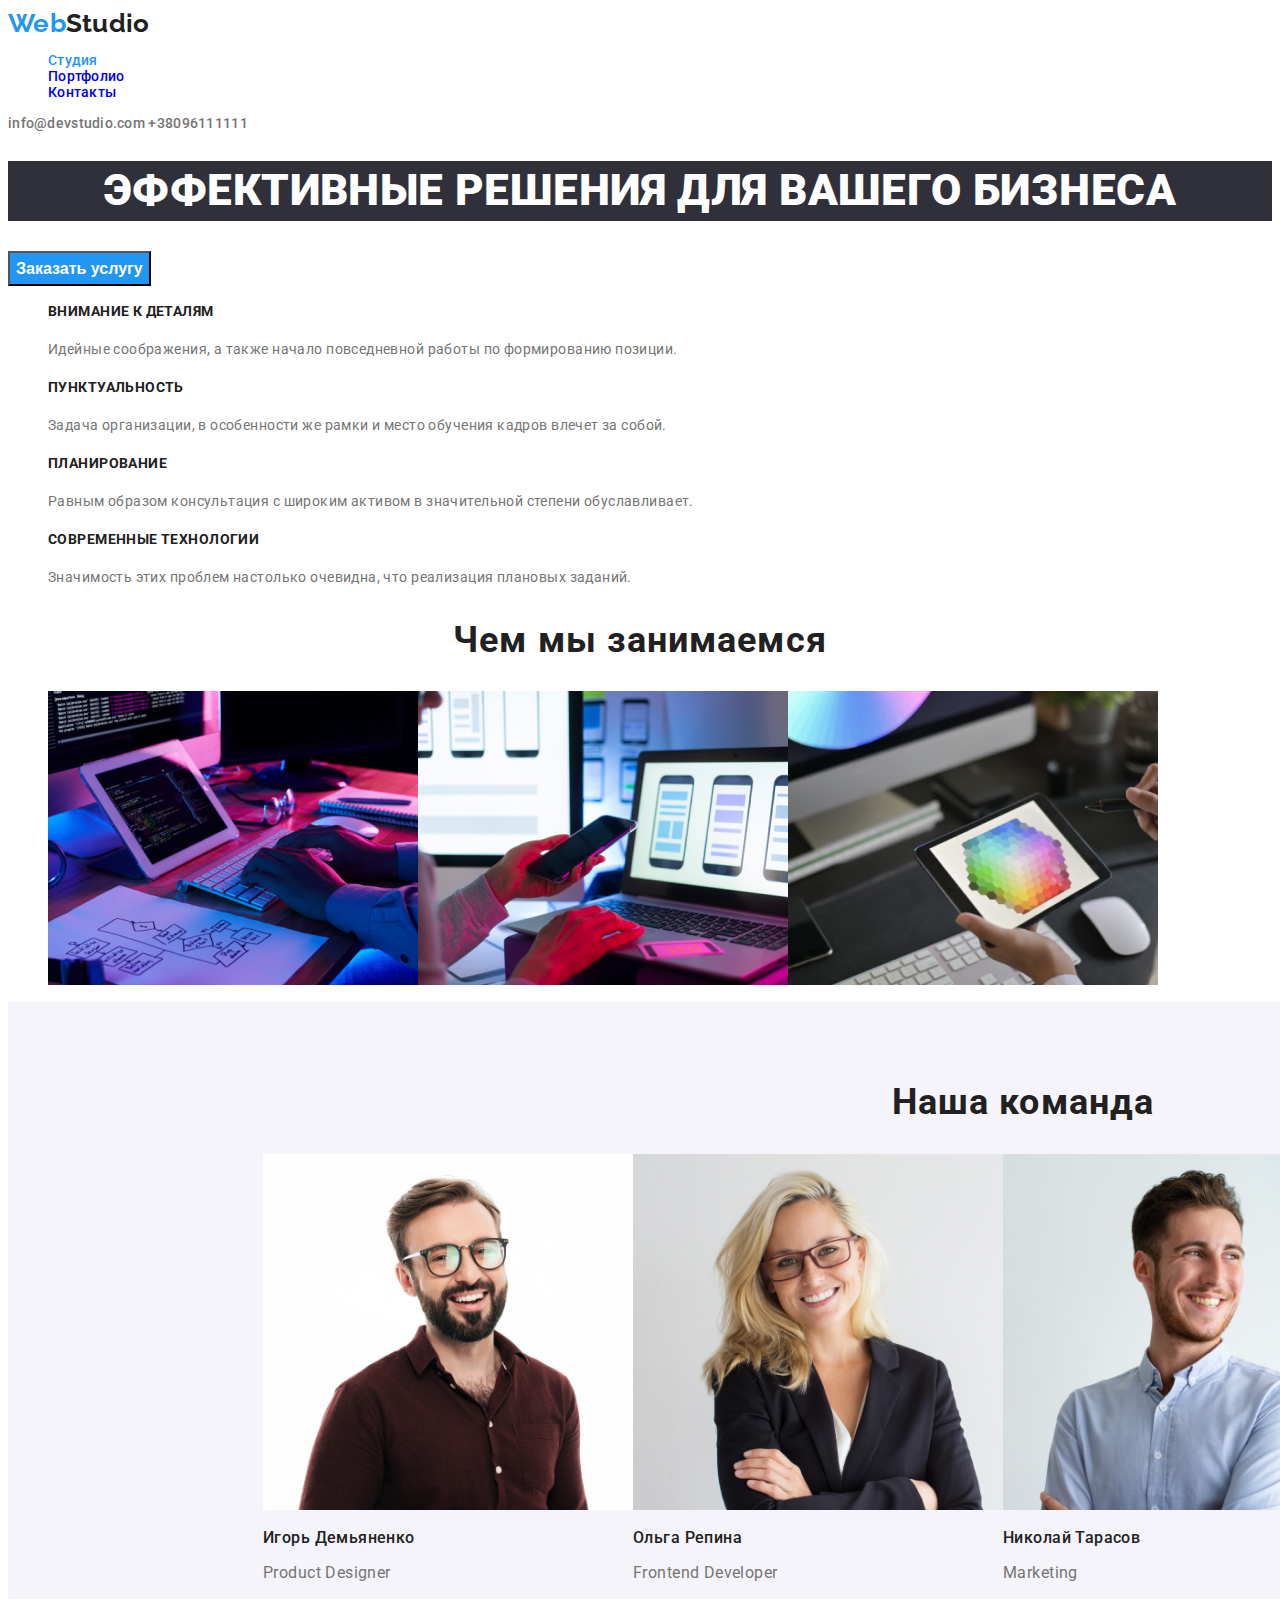
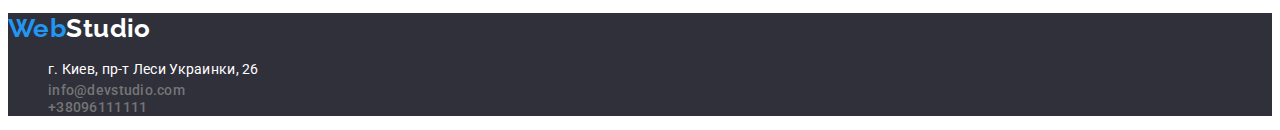
==== commit 8be8c097: "after mentor`s-check2" ====
--- a/index.html
+++ b/index.html
@@ -37,7 +37,7 @@
                 </section>
                 <section>
                     <!-- заголовок h2 скрыть -->
-                    <h2 class="secondary-title hide">Наши преимущества</h2>
+                    <h2 class="title visually-hidden">Наши преимущества</h2>
                     <ul class="list">
                         <li>
                             <h3 class="advantage">Внимание к деталям</h3>
@@ -63,7 +63,7 @@
                 </section>
                 <!-- Activities -->
                 <section>
-                    <h2 class="secondary-title">Чем мы занимаемся</h2>
+                    <h2 class="title">Чем мы занимаемся</h2>
                     <ul class="list activities">
                         <li>
                             <img src="./images/box-1.jpg" alt="coding" width="370" height="294"/>
@@ -77,8 +77,9 @@
                     </ul>
                 </section>
                 <!-- Our Team -->
-                <h2 class="secondary-title">Наша команда</h2>
+                
                 <section class="team">
+                    <h2 class="title">Наша команда</h2>
                     <ul class="list activities">
                         <li>
                             <img src="./images/teamcard-1.jpg" alt="man-in-glasses" width="370" />
--- a/css/styles.css
+++ b/css/styles.css
@@ -6,6 +6,7 @@
     --dark-bcg : #2F303A;
     --hover-color : #188CE8;
     --secondary-bcg : #E5E5E5;
+    --team-bcg : #F5F4FA;
     --primary-font: 'Roboto', sans-serif;
     --logo-font : 'Raleway', sans-serif;
 }
@@ -17,6 +18,20 @@
     background-color: var(--primary-bcg);
     font-size: 14px;
     letter-spacing: 0.03em;
+}
+
+.visually-hidden {
+    position: absolute;
+    width: 1px;
+    height: 1px;
+    margin: -1px;
+    border: 0;
+    padding: 0;
+
+    white-space: nowrap;
+    clip-path: inset(100%);
+    clip: rect(0 0 0 0);
+    overflow: hidden;
 }
 
 ul {
@@ -85,6 +100,7 @@
     text-transform: uppercase;
     
 }
+
 /* buttons */
 .button {
     cursor: pointer;
@@ -112,6 +128,22 @@
     background-color: var(--hover-color);
     color: #ffffff;
 }
+/* portfolio buttons */
+
+.portfolio-button {
+    cursor: pointer;
+    color: var(--primary-head-text);
+    background-color: var(--team-bcg);
+    font-weight: 500;
+    font-size: 16px;
+    line-height: 1.62;
+    letter-spacing: 0.03em;
+}
+.portfolio-button:hover,
+.portfolio-button:focus {
+    background-color: var(--hover-color);
+    color: #ffffff;
+}
 
 /* links */
 .contact-link {
@@ -121,11 +153,12 @@
 .contact-link:focus {
     color: var(--hover-color);
 }
-.secondary-title {
+.title {
     font-weight: 700;
     font-size: 36px;
     line-height: 1.16;
-    letter-spacing: 0.03em; 
+    letter-spacing: 0.03em;
+    text-align: center;
 }
 .contact-link.route {
     font-weight: 400;
@@ -139,12 +172,29 @@
 }
 .list.activities {
     display: flex;
+    
+}
+.list {
+    font-style: normal;
 }
 /* our team */
 .team {
-    background-color: var(--secondary-bcg); 
-}
-
+    background-color: var(--team-bcg);
+    padding-left: 215px;
+    padding-right: 215px;
+    padding-top: 50px;
+    box-sizing: inherit;
+    width: 1600px;
+    height: 658;
+    
+}
+
+.employee {
+    font-weight: 500;
+    font-size: 16px;
+    line-height: 1.18;
+    color: var(--primary-head-text);
+}
 
 
 /* advantages */
@@ -156,7 +206,8 @@
     color: var(--primary-head-text);
 
 }
-.advantage-description{font-weight: 400;
+.advantage-description{
+    font-weight: 400;
     font-size: 14px;
     line-height: 1.71;
     color: var(--secondary-text);
@@ -164,12 +215,7 @@
 }
 
 /* our team */
-.employee {
-    font-weight: 500;
-    font-size: 16px;
-    line-height: 1.18;
-    color: var(--primary-head-text);
-}
+
 .position {
     font-weight: 400;
     font-size: 16px;
@@ -180,12 +226,17 @@
 
 .portfolio-description {
     color: var(--secondary-text);
+    font-size: 16px;
+    line-height: 1.87;
 }
 
 /* footer */
 .footer {
     background-color: var(--dark-bcg);
 }
-.hide {
-    visibility: hidden;
+.list-item {
+    font-weight: 700;
+    font-size: 18px;
+    line-height: 2;
+    letter-spacing: 0.06em;
 }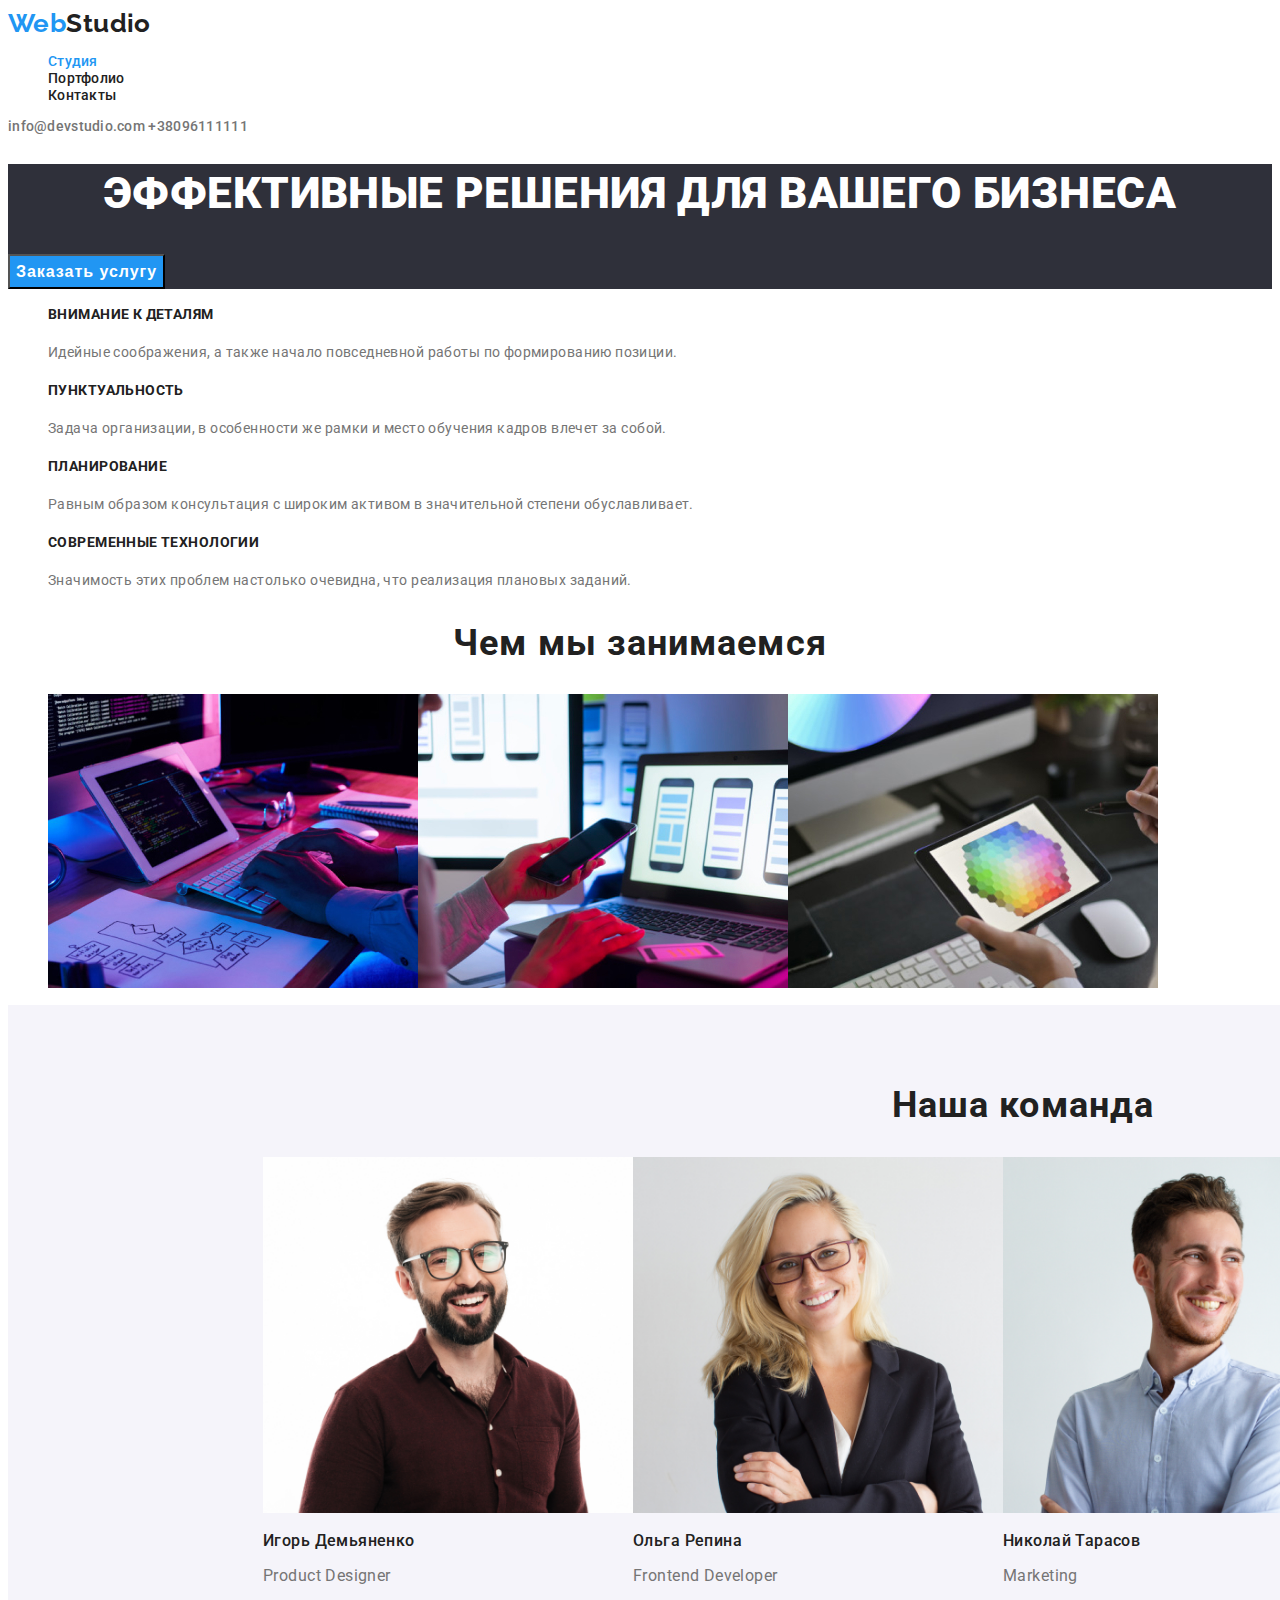
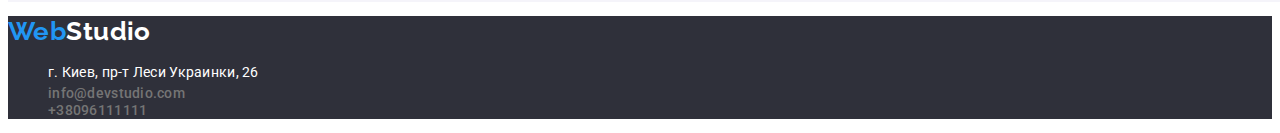
==== commit 8f0a48bc: "final check hw2" ====
--- a/index.html
+++ b/index.html
@@ -19,7 +19,7 @@
                     <ul class="list">
                     <li> <a href="./index.html" class="link current">Студия</a> </li>
                     <li> <a href="./portfolio.html" class="link">Портфолио</a> </li>
-                    <li> <a href="#">Контакты</a> </li>
+                    <li> <a href="#" class="link">Контакты </a> </li>
                     </ul>
                 </nav>
                 <div>
@@ -31,13 +31,13 @@
             <!-- main -->
             <main>
                 <!-- Hero -->
-                <section>
+                <section class="main-title" >
                     <h1 class="header-title">Эффективные решения для вашего бизнеса</h1>
-                    <button type="button" class="button main">Заказать услугу</button>
+                    <button type="button" class="button-main">Заказать услугу</button>
                 </section>
                 <section>
                     <!-- заголовок h2 скрыть -->
-                    <h2 class="title visually-hidden">Наши преимущества</h2>
+                    <h2 class="visually-hidden">Наши преимущества</h2>
                     <ul class="list">
                         <li>
                             <h3 class="advantage">Внимание к деталям</h3>
--- a/css/styles.css
+++ b/css/styles.css
@@ -73,13 +73,13 @@
 .site-nav :focus {
     color: var(--hover-color);
 }
-.site-nav {
+.link{
     color : var(--primary-head-text)
 }
 .site-nav .link.current {
     color: var(--accent-color);
 }
-.site-nav, .contact-link {
+.link, .contact-link {
     font-family: Roboto;
     font-size: 14px;
     font-weight: 500;
@@ -95,42 +95,36 @@
     font-size: 44px;
     line-height: 1.36;
     background-color: var(--dark-bcg);
-    color: white;
+    color: var(--primary-bcg);
     text-align: center;
     text-transform: uppercase;
-    
+}
+.main-title {
+    background-color: var(--dark-bcg);
 }
 
 /* buttons */
-.button {
+.button-main {
     cursor: pointer;
-    background-color: #F5F4FA;
-    color: #212121;
-}
-.button:hover,
-.button:focus {
-    color: #ffffff;
-    background-color: var(--hover-color);
-
-}
-.button:active {
-    color: #2F303A;
-}
-.button.main {
     font-weight: 700;
     font-size: 16px;
     line-height: 1.87;
     background-color: var(--accent-color);
-    color: #ffffff;
-}
-.button.main:hover,
-.button.main:focus {
+    color: var(--primary-bcg);
+    letter-spacing: 0.06em;
+    align-items: center;
+    text-align: center;
+}
+
+.button-main:hover,
+.button-main:focus {
     background-color: var(--hover-color);
-    color: #ffffff;
+    color: var(--primary-bcg);
 }
 /* portfolio buttons */
 
 .portfolio-button {
+    font-family: Roboto;
     cursor: pointer;
     color: var(--primary-head-text);
     background-color: var(--team-bcg);
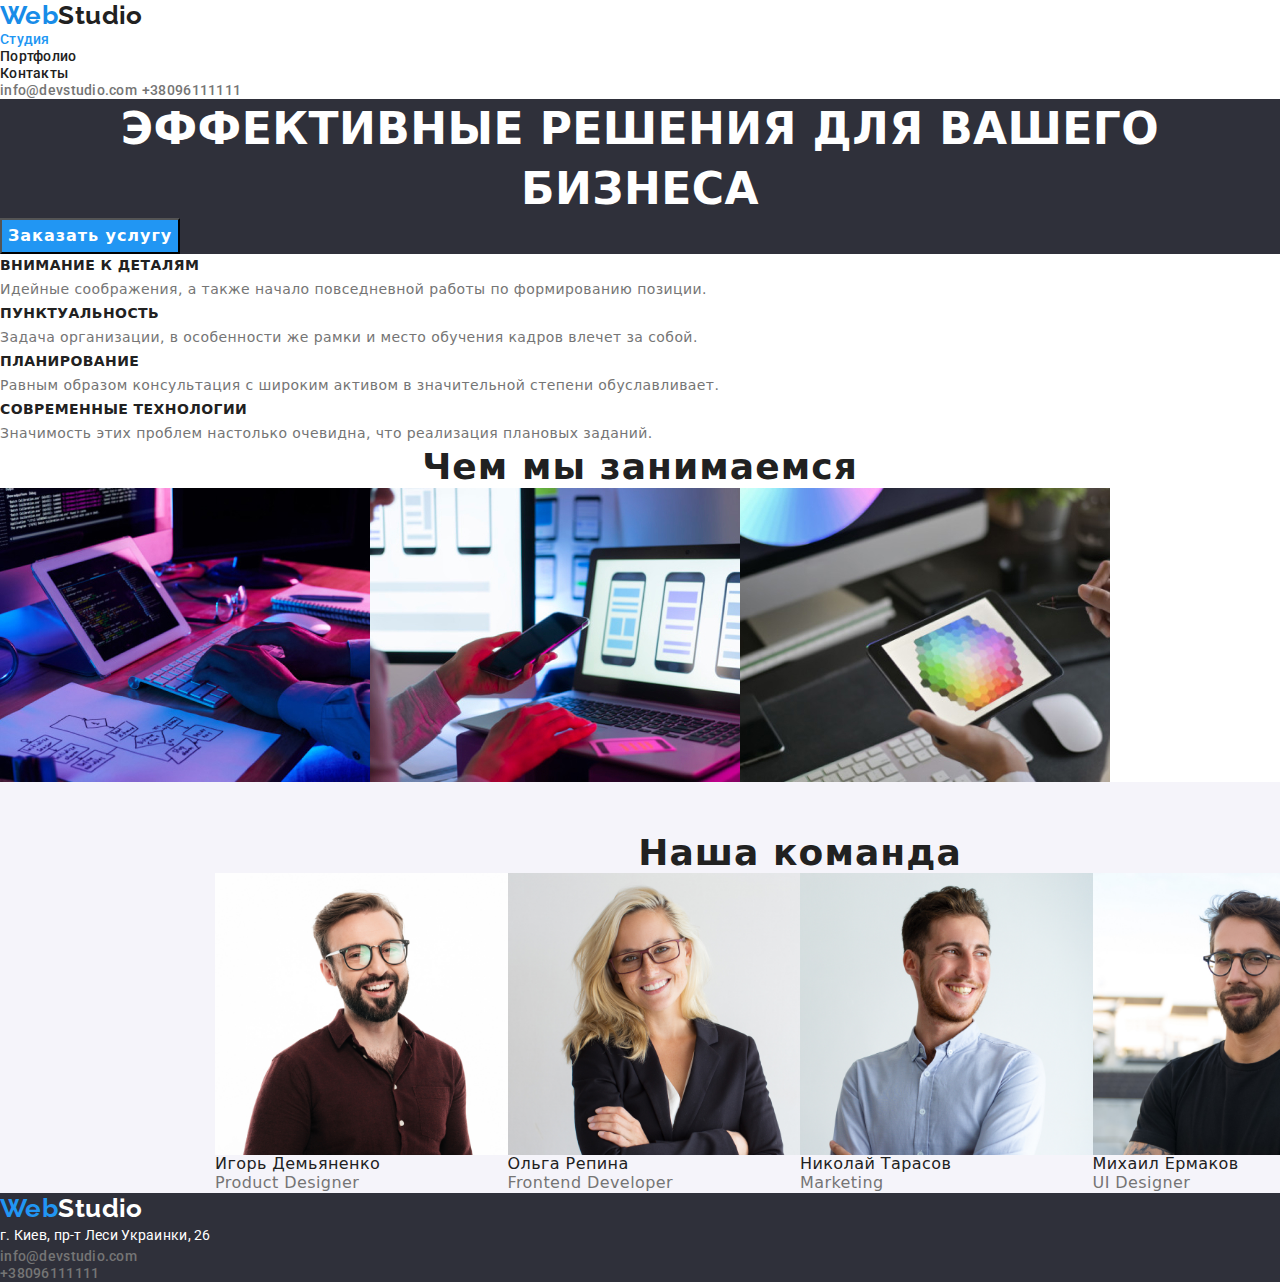
==== commit 07ef72e6: "modern-normalize" ====
--- a/index.html
+++ b/index.html
@@ -10,6 +10,8 @@
             rel="stylesheet">
         <link rel="stylesheet" href="./css/styles.css">
         <title>WebStudio</title>
+        <link rel="stylesheet" 
+        href="https://cdn.jsdelivr.net/npm/modern-normalize@1.1.0/modern-normalize.min.css">
     </head>
         <body>
             <!--header  -->
--- a/css/styles.css
+++ b/css/styles.css
@@ -10,7 +10,32 @@
     --primary-font: 'Roboto', sans-serif;
     --logo-font : 'Raleway', sans-serif;
 }
+p,
+h1,
+h2,
+h3,
+h4,
+h5,
+h6 {
+    margin: 0;
+}
+
+ul {
+    margin: 0;
+    padding: 0;
+}
+
+img {
+    display: block;
+    max-width: 100%;
+    height: auto;
+}
+button {
+    cursor: pointer;
+}
+
 /* body */
+
 body {
     
     font-family: var(--primary-font);
